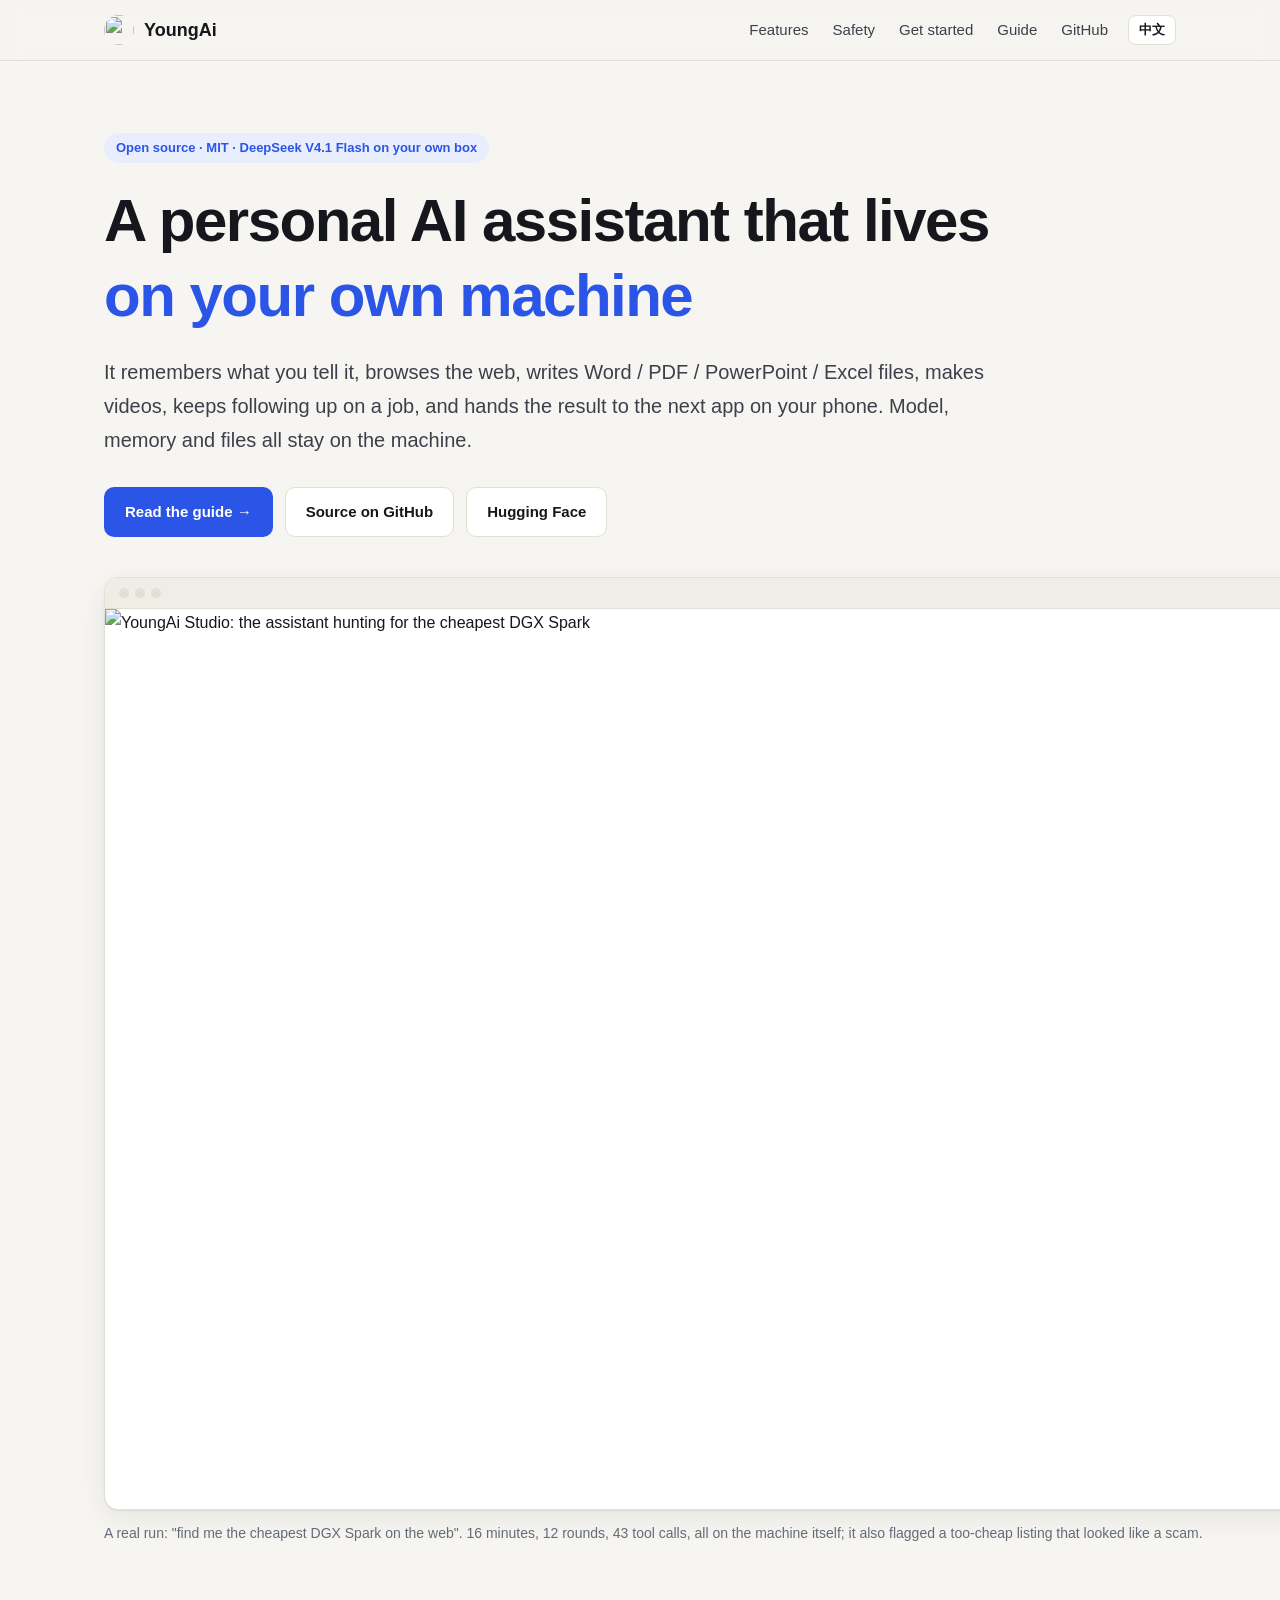
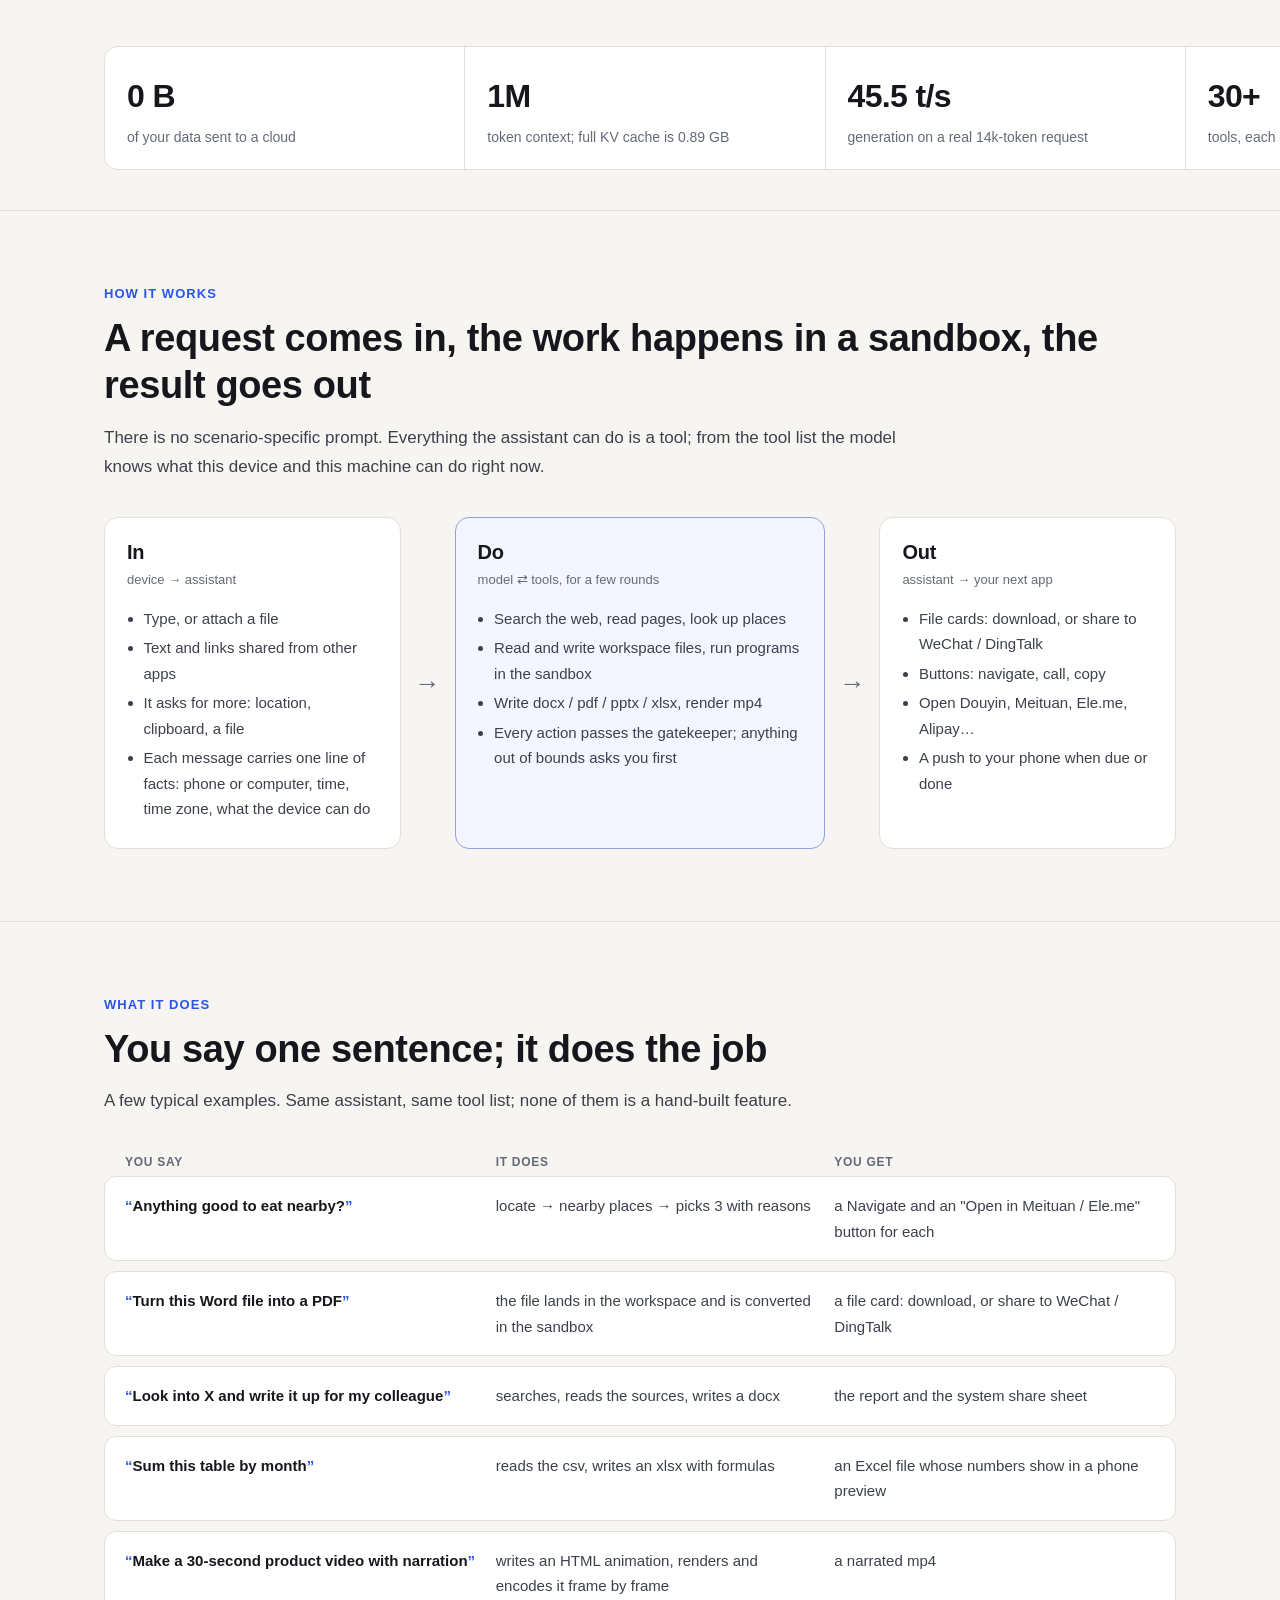
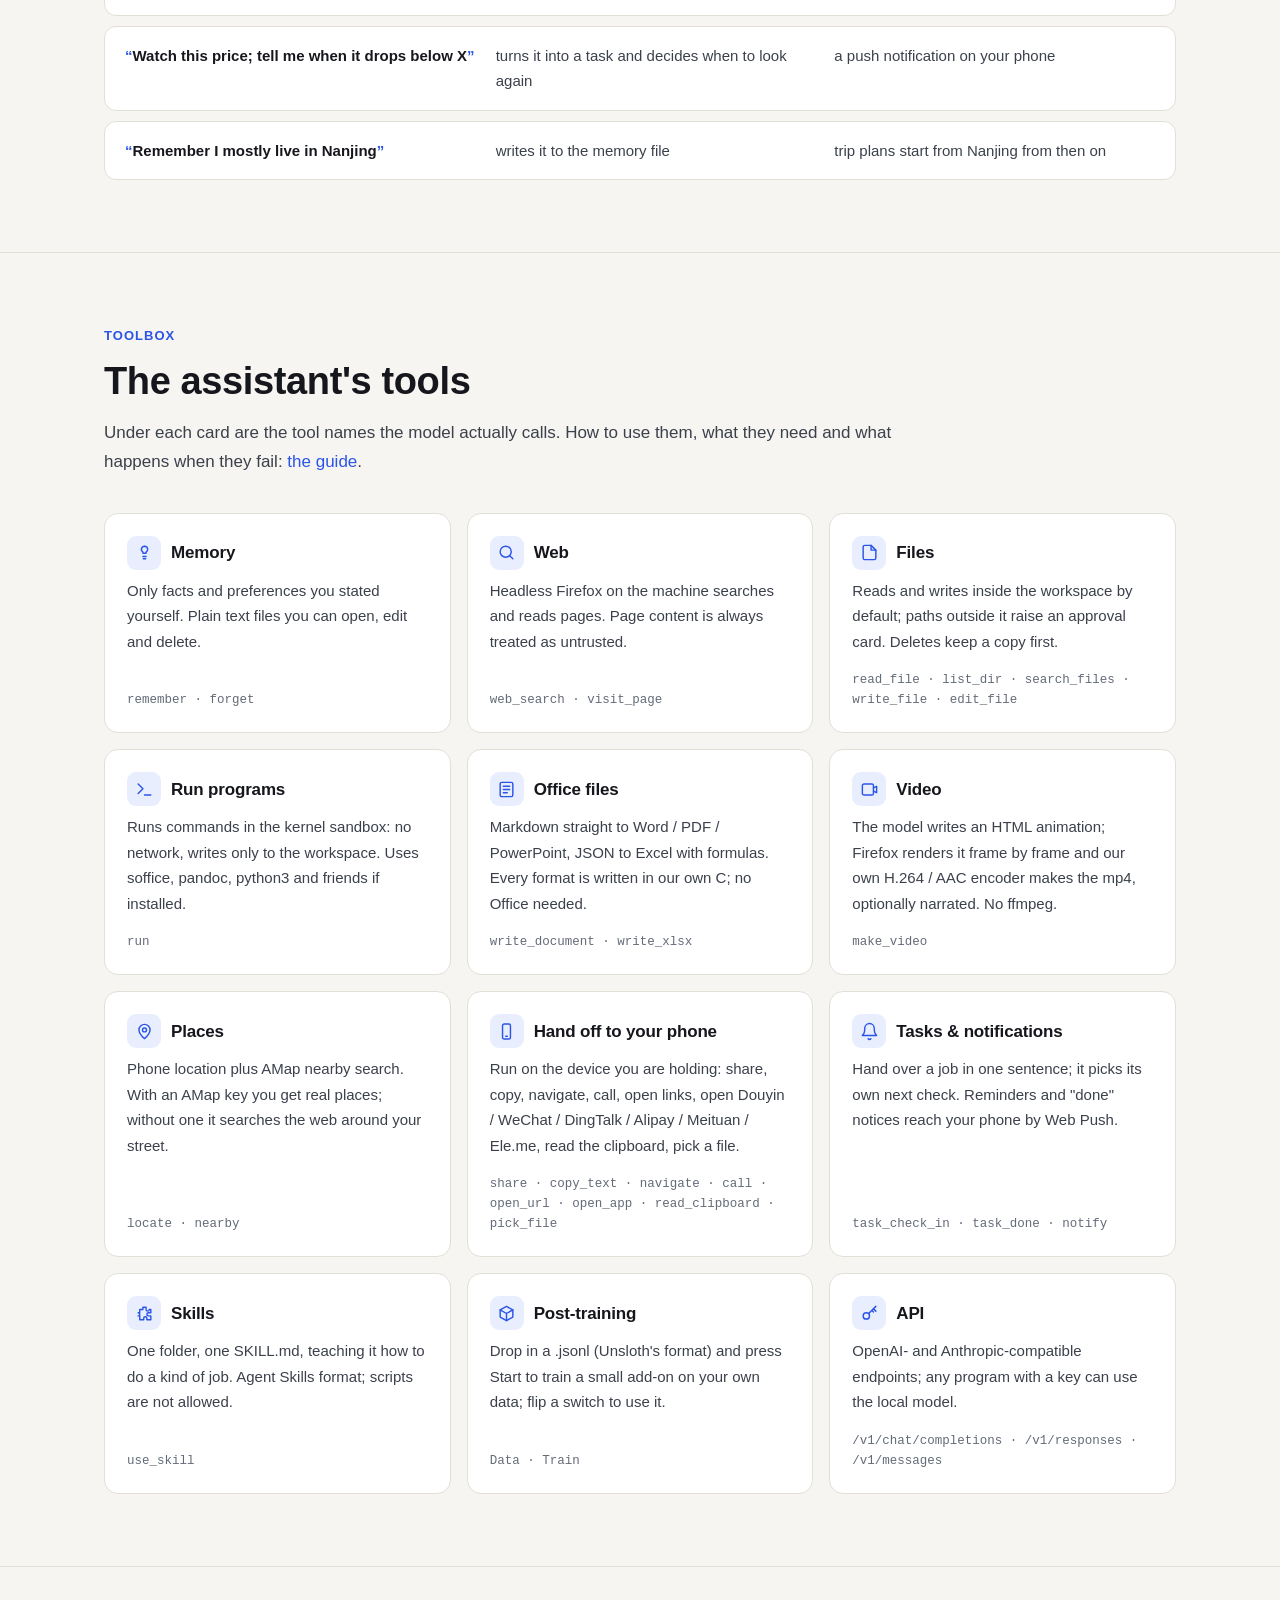
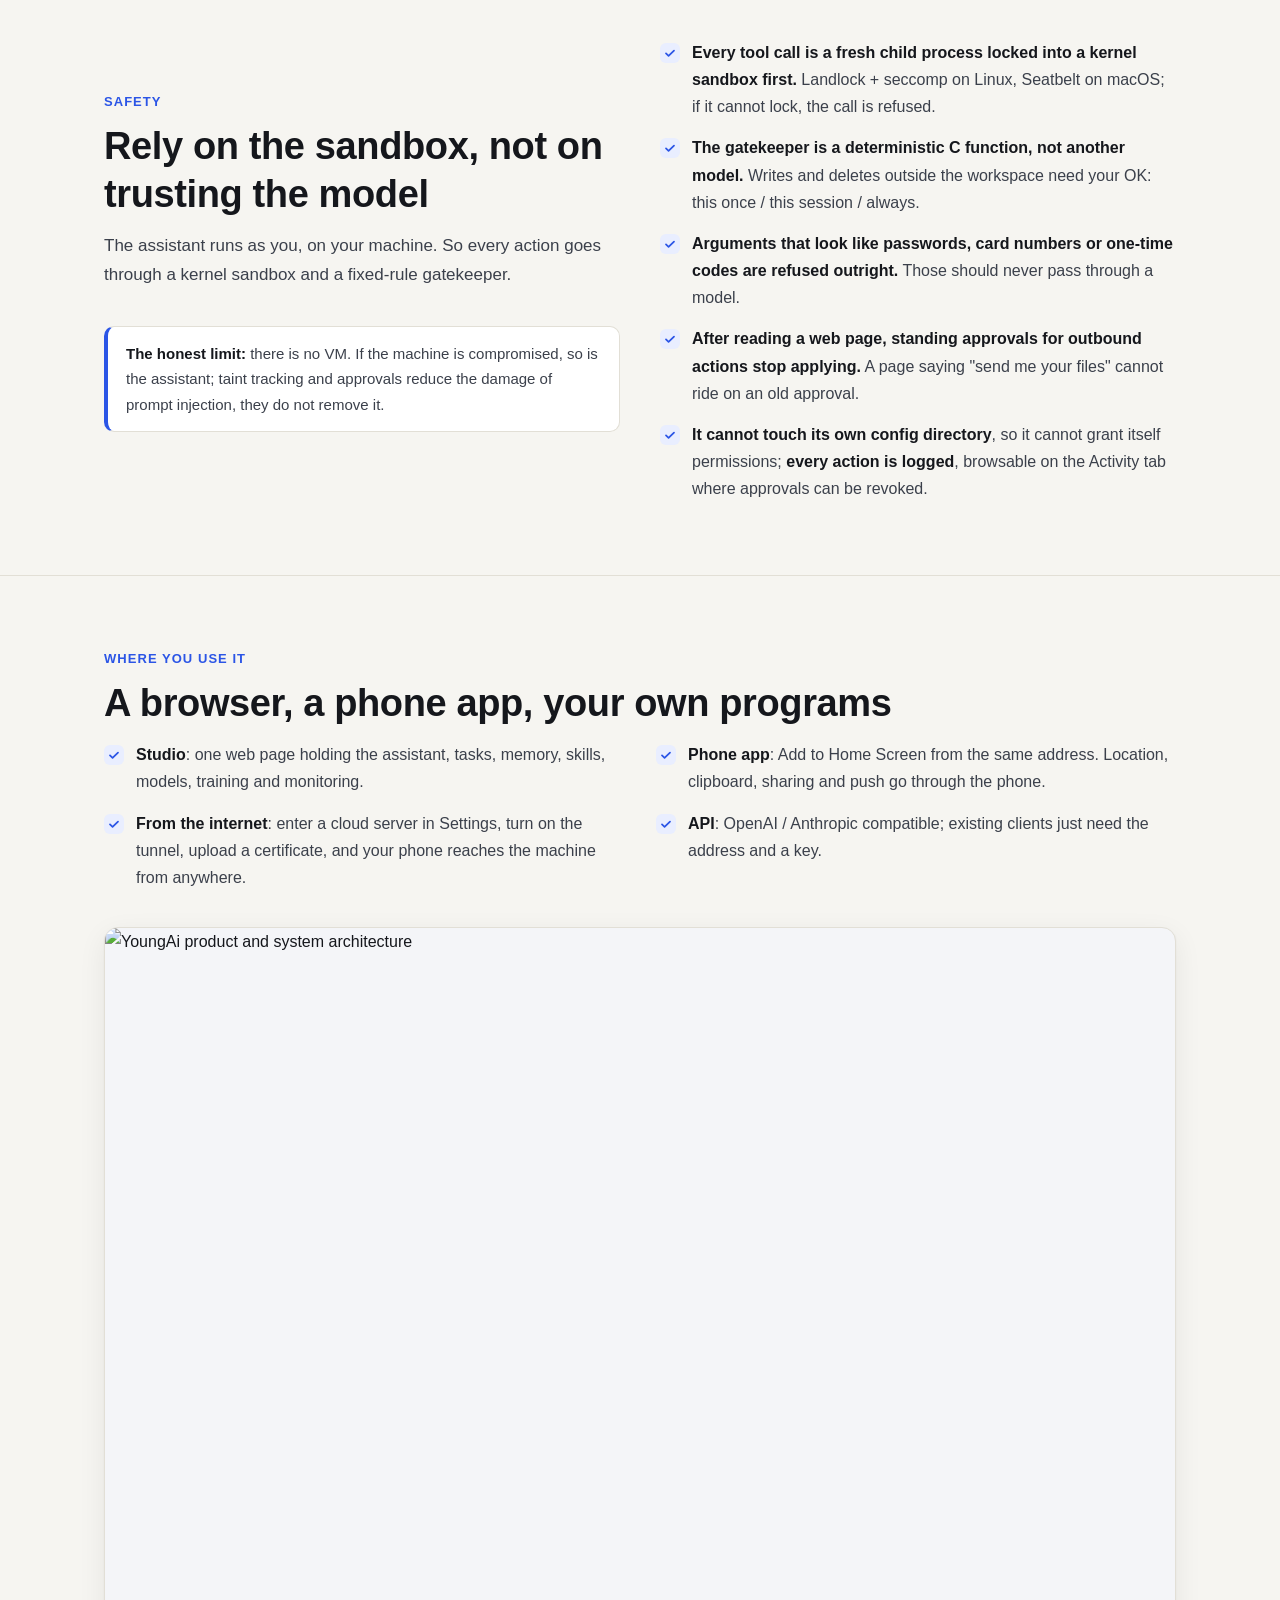
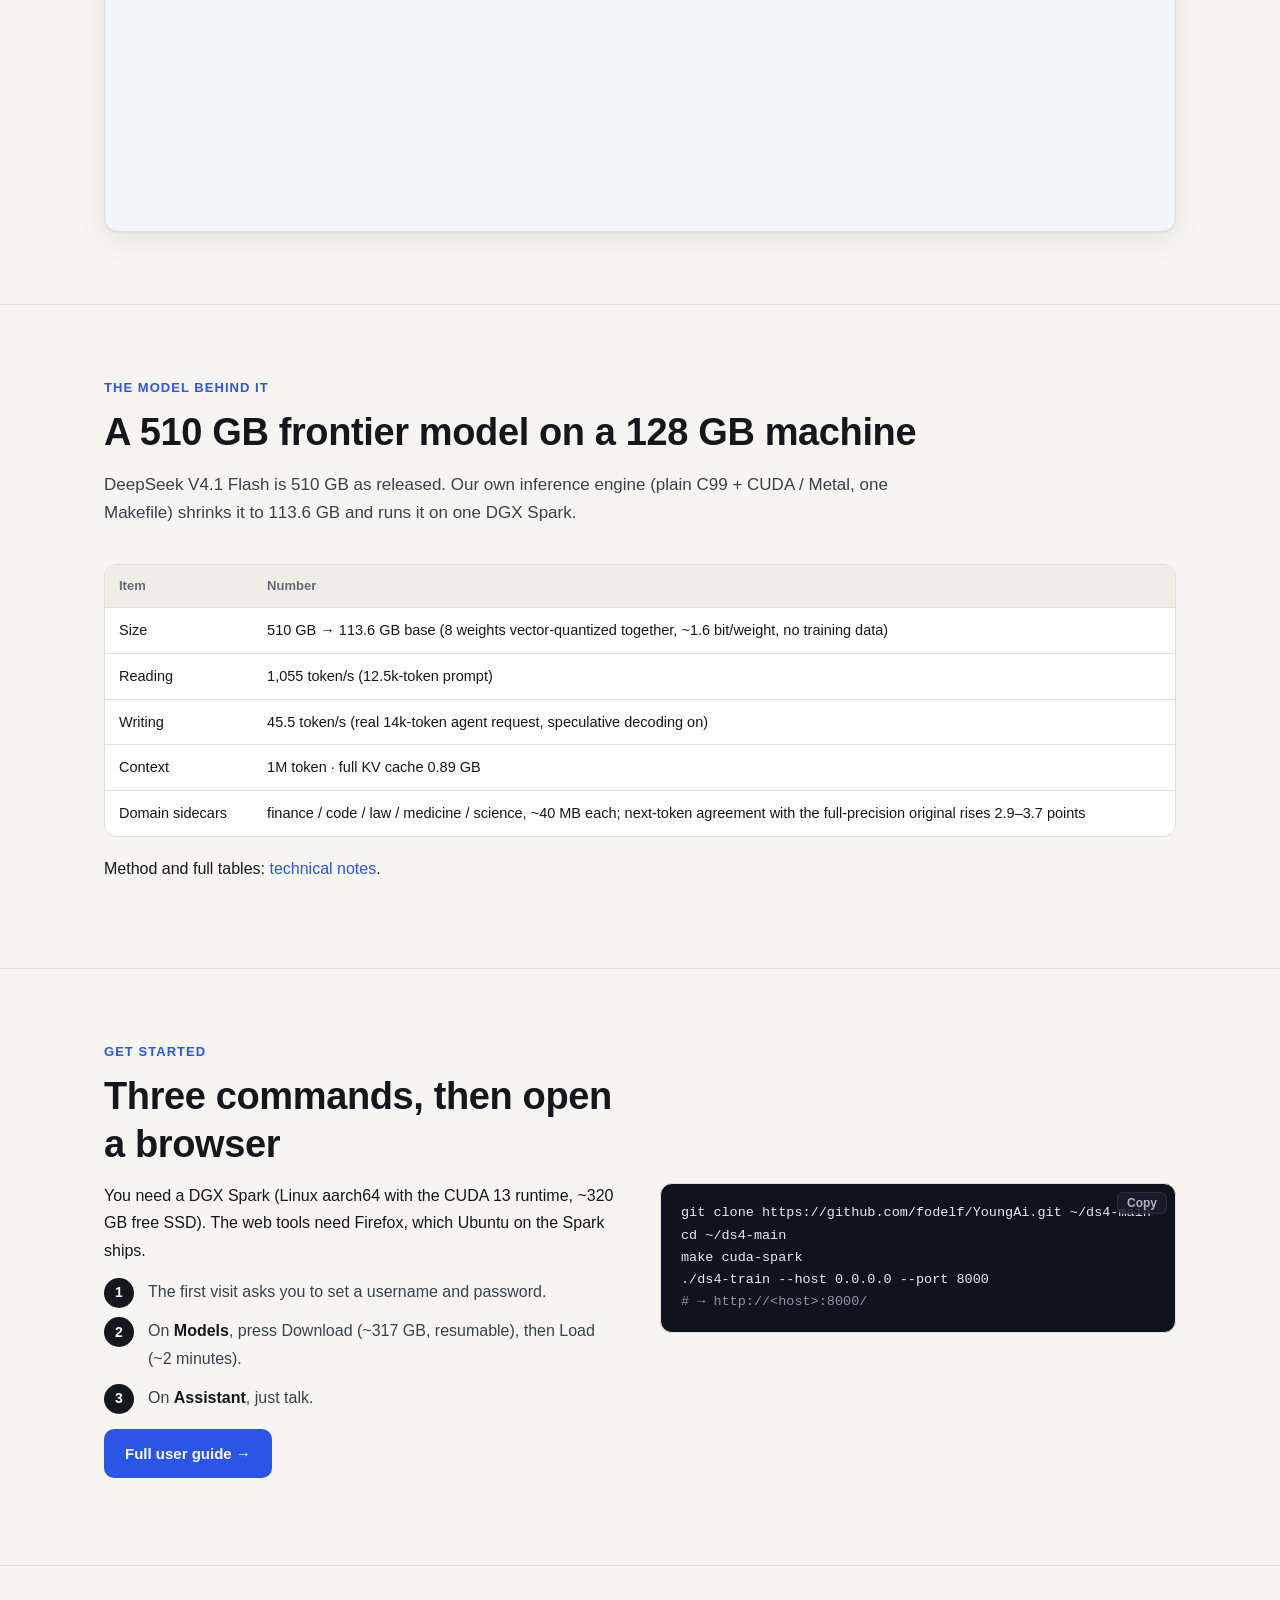
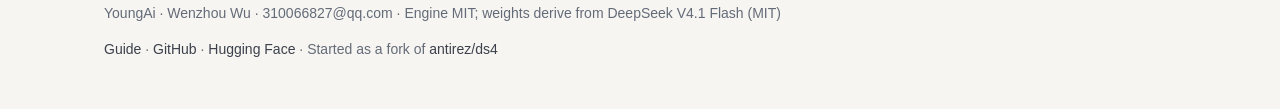
==== website/index.html @ a55a0136 "项目网站 website/: 首页介绍助理 + 使用指南, 中英双语零依赖静态页 项目转向个人助理后需要一个能直接打开的门面和工具用法说明; 截图与 logo 由 build.sh 从 docs/im" ====
<!doctype html>
<html lang="zh-CN" data-l="zh">
<head>
<meta charset="utf-8">
<meta name="viewport" content="width=device-width, initial-scale=1">
<title data-zh="YoungAi · 住在你自己机器上的个人 AI 助理" data-en="YoungAi · a personal AI assistant on your own machine">YoungAi · 住在你自己机器上的个人 AI 助理</title>
<meta name="description" content="YoungAi: a personal AI assistant that runs DeepSeek V4.1 Flash on your own machine. Memory, web, Word/PDF/PPT/Excel, video, tasks and push, all local. 住在你自己机器上的个人 AI 助理。">
<meta property="og:title" content="YoungAi">
<meta property="og:description" content="A personal AI assistant that lives on your own machine. 住在你自己机器上的个人 AI 助理。">
<meta property="og:image" content="img/studio-agent-en.png">
<link rel="icon" href="img/logo.jpg">
<link rel="stylesheet" href="assets/style.css">
<script src="assets/site.js"></script>
</head>
<body>

<header class="nav">
  <div class="wrap">
    <a class="brand" href="./"><img src="img/logo.jpg" alt="">YoungAi</a>
    <nav class="nav-links">
      <a class="opt" href="#what"><span lang="zh-CN">能干什么</span><span lang="en">Features</span></a>
      <a class="opt" href="#safety"><span lang="zh-CN">安全</span><span lang="en">Safety</span></a>
      <a class="opt" href="#start"><span lang="zh-CN">上手</span><span lang="en">Get started</span></a>
      <a href="guide.html"><span lang="zh-CN">使用指南</span><span lang="en">Guide</span></a>
      <a href="https://github.com/fodelf/YoungAi">GitHub</a>
      <button class="lang-btn" type="button">EN</button>
    </nav>
  </div>
</header>

<main>
<!-- 首屏 -->
<section class="hero">
  <div class="wrap hero-grid">
    <div>
      <div class="eyebrow">
        <span lang="zh-CN">开源 · MIT · DeepSeek V4.1 Flash 跑在本机</span>
        <span lang="en">Open source · MIT · DeepSeek V4.1 Flash on your own box</span>
      </div>
      <h1 lang="zh-CN">住在<em>你自己机器上</em>的个人 AI 助理</h1>
      <h1 lang="en">A personal AI assistant that lives <em>on your own machine</em></h1>
      <p class="lede" lang="zh-CN">记得你说过的事，会上网、会写 Word / PDF / PPT / Excel、会做视频、会盯着一件事持续跟进，干完把结果交到手机上的下一个 app。模型、记忆、文件全在本机，数据不出门。</p>
      <p class="lede" lang="en">It remembers what you tell it, browses the web, writes Word / PDF / PowerPoint / Excel files,
        makes videos, keeps following up on a job, and hands the result to the next app on your phone.
        Model, memory and files all stay on the machine.</p>
      <div class="btns">
        <a class="btn btn-primary" href="guide.html"><span lang="zh-CN">使用指南 →</span><span lang="en">Read the guide →</span></a>
        <a class="btn btn-ghost" href="https://github.com/fodelf/YoungAi"><span lang="zh-CN">GitHub 源码</span><span lang="en">Source on GitHub</span></a>
        <a class="btn btn-ghost" href="https://huggingface.co/wenzhouwu/YoungAi-DeepSeek-V4.1-Flash">Hugging Face</a>
      </div>
    </div>
    <div>
      <div class="shot">
        <div class="shot-bar"><i></i><i></i><i></i></div>
        <img lang="zh-CN" src="img/studio-agent.png" width="1440" height="900" alt="YoungAi 工作台：助理在全网找最便宜的 DGX Spark">
        <img lang="en" src="img/studio-agent-en.png" width="1440" height="900" alt="YoungAi Studio: the assistant hunting for the cheapest DGX Spark">
      </div>
      <p class="caption" lang="zh-CN">实拍："帮我找全网最低价的 DGX Spark"。16 分钟、12 轮、43 次工具调用，全在这台机器上跑完；它还认出了一条像诈骗的低价挂单。</p>
      <p class="caption" lang="en">A real run: "find me the cheapest DGX Spark on the web". 16 minutes, 12 rounds, 43 tool calls, all on the machine itself; it also flagged a too-cheap listing that looked like a scam.</p>
    </div>
    <div class="stats">
      <div class="stat"><b>0 B</b><span lang="zh-CN">上云的数据</span><span lang="en">of your data sent to a cloud</span></div>
      <div class="stat"><b>1M</b><span lang="zh-CN">token 上下文，满载 KV 只要 0.89 GB</span><span lang="en">token context; full KV cache is 0.89 GB</span></div>
      <div class="stat"><b>45.5 t/s</b><span lang="zh-CN">写字速度（真实 14k token 请求）</span><span lang="en">generation on a real 14k-token request</span></div>
      <div class="stat"><b>30+</b><span lang="zh-CN">个工具，每次都在内核沙盒里跑</span><span lang="en">tools, each call in a kernel sandbox</span></div>
    </div>
  </div>
</section>

<!-- 进 干 出 -->
<section class="block" id="how">
  <div class="wrap">
    <div class="kicker"><span lang="zh-CN">怎么工作</span><span lang="en">How it works</span></div>
    <h2 lang="zh-CN">一句话进来，在沙盒里干完，再交出去</h2>
    <h2 lang="en">A request comes in, the work happens in a sandbox, the result goes out</h2>
    <p class="sub" lang="zh-CN">没有为哪个场景写死的提示词。助理能做的每件事都是一个工具，模型看到工具表就知道这台设备、这台机器此刻能做什么。</p>
    <p class="sub" lang="en">There is no scenario-specific prompt. Everything the assistant can do is a tool; from the tool list the model knows what this device and this machine can do right now.</p>
    <div class="flow">
      <div class="stage">
        <h3><span lang="zh-CN">进</span><span lang="en">In</span></h3>
        <div class="tag"><span lang="zh-CN">设备 → 助理</span><span lang="en">device → assistant</span></div>
        <ul lang="zh-CN"><li>打字，或者附一个文件</li><li>别的 app 分享过来的文字和链接</li><li>它自己要：定位、剪贴板、选文件</li><li>每条消息自带一行事实：手机还是电脑、时间、时区、能用哪些能力</li></ul>
        <ul lang="en"><li>Type, or attach a file</li><li>Text and links shared from other apps</li><li>It asks for more: location, clipboard, a file</li><li>Each message carries one line of facts: phone or computer, time, time zone, what the device can do</li></ul>
      </div>
      <div class="arrow">→</div>
      <div class="stage mid">
        <h3><span lang="zh-CN">干</span><span lang="en">Do</span></h3>
        <div class="tag"><span lang="zh-CN">模型 ⇄ 工具，若干轮</span><span lang="en">model ⇄ tools, for a few rounds</span></div>
        <ul lang="zh-CN"><li>搜网页、读原文、搜周边</li><li>读写工作区里的文件，在沙盒里跑程序</li><li>写 docx / pdf / pptx / xlsx，做 mp4</li><li>每次动手先过守门；越界先弹卡片问你</li></ul>
        <ul lang="en"><li>Search the web, read pages, look up places</li><li>Read and write workspace files, run programs in the sandbox</li><li>Write docx / pdf / pptx / xlsx, render mp4</li><li>Every action passes the gatekeeper; anything out of bounds asks you first</li></ul>
      </div>
      <div class="arrow">→</div>
      <div class="stage">
        <h3><span lang="zh-CN">出</span><span lang="en">Out</span></h3>
        <div class="tag"><span lang="zh-CN">助理 → 你的下一个 app</span><span lang="en">assistant → your next app</span></div>
        <ul lang="zh-CN"><li>文件卡：下载，或分享到微信 / 钉钉</li><li>按钮：导航、拨号、复制</li><li>打开抖音、美团、饿了么、支付宝……</li><li>到点或做完推送到手机</li></ul>
        <ul lang="en"><li>File cards: download, or share to WeChat / DingTalk</li><li>Buttons: navigate, call, copy</li><li>Open Douyin, Meituan, Ele.me, Alipay…</li><li>A push to your phone when due or done</li></ul>
      </div>
    </div>
  </div>
</section>

<!-- 场景 -->
<section class="block" id="what">
  <div class="wrap">
    <div class="kicker"><span lang="zh-CN">能干什么</span><span lang="en">What it does</span></div>
    <h2 lang="zh-CN">你说一句，它把活干完</h2>
    <h2 lang="en">You say one sentence; it does the job</h2>
    <p class="sub" lang="zh-CN">几个典型的例子。都是同一个助理、同一张工具表，没有哪个是专门写的功能。</p>
    <p class="sub" lang="en">A few typical examples. Same assistant, same tool list; none of them is a hand-built feature.</p>
    <div class="scene-head"><span lang="zh-CN">你说</span><span lang="en">You say</span><span lang="zh-CN">它做</span><span lang="en">It does</span><span lang="zh-CN">你拿到</span><span lang="en">You get</span></div>
    <div class="scenes">
      <div class="scene">
        <div class="say"><span lang="zh-CN">附近有什么好吃的</span><span lang="en">Anything good to eat nearby?</span></div>
        <div class="do"><small lang="zh-CN">它做</small><small lang="en">It does</small><span lang="zh-CN">定位 → 搜周边 → 挑 3 家写理由</span><span lang="en">locate → nearby places → picks 3 with reasons</span></div>
        <div class="get"><small lang="zh-CN">你拿到</small><small lang="en">You get</small><span lang="zh-CN">每家一个导航按钮、一个"打开美团 / 饿了么"按钮</span><span lang="en">a Navigate and an "Open in Meituan / Ele.me" button for each</span></div>
      </div>
      <div class="scene">
        <div class="say"><span lang="zh-CN">把这份 Word 转成 PDF</span><span lang="en">Turn this Word file into a PDF</span></div>
        <div class="do"><small lang="zh-CN">它做</small><small lang="en">It does</small><span lang="zh-CN">文件进工作区，在沙盒里转</span><span lang="en">the file lands in the workspace and is converted in the sandbox</span></div>
        <div class="get"><small lang="zh-CN">你拿到</small><small lang="en">You get</small><span lang="zh-CN">文件卡：下载，或分享到微信 / 钉钉</span><span lang="en">a file card: download, or share to WeChat / DingTalk</span></div>
      </div>
      <div class="scene">
        <div class="say"><span lang="zh-CN">查一下 X，整理成报告发给同事</span><span lang="en">Look into X and write it up for my colleague</span></div>
        <div class="do"><small lang="zh-CN">它做</small><small lang="en">It does</small><span lang="zh-CN">搜网页、读原文、写 docx</span><span lang="en">searches, reads the sources, writes a docx</span></div>
        <div class="get"><small lang="zh-CN">你拿到</small><small lang="en">You get</small><span lang="zh-CN">报告文件 + 系统分享面板</span><span lang="en">the report and the system share sheet</span></div>
      </div>
      <div class="scene">
        <div class="say"><span lang="zh-CN">按月汇总这张表</span><span lang="en">Sum this table by month</span></div>
        <div class="do"><small lang="zh-CN">它做</small><small lang="en">It does</small><span lang="zh-CN">读 csv，写带公式的 xlsx</span><span lang="en">reads the csv, writes an xlsx with formulas</span></div>
        <div class="get"><small lang="zh-CN">你拿到</small><small lang="en">You get</small><span lang="zh-CN">手机上预览就能看到数的 Excel</span><span lang="en">an Excel file whose numbers show in a phone preview</span></div>
      </div>
      <div class="scene">
        <div class="say"><span lang="zh-CN">做一个 30 秒的产品介绍视频，配旁白</span><span lang="en">Make a 30-second product video with narration</span></div>
        <div class="do"><small lang="zh-CN">它做</small><small lang="en">It does</small><span lang="zh-CN">写一页动画，逐帧渲染、自己编码</span><span lang="en">writes an HTML animation, renders and encodes it frame by frame</span></div>
        <div class="get"><small lang="zh-CN">你拿到</small><small lang="en">You get</small><span lang="zh-CN">带旁白的 mp4</span><span lang="en">a narrated mp4</span></div>
      </div>
      <div class="scene">
        <div class="say"><span lang="zh-CN">盯着这个价格，降到 3 万以下告诉我</span><span lang="en">Watch this price; tell me when it drops below X</span></div>
        <div class="do"><small lang="zh-CN">它做</small><small lang="en">It does</small><span lang="zh-CN">建成任务，自己定多久再看一次</span><span lang="en">turns it into a task and decides when to look again</span></div>
        <div class="get"><small lang="zh-CN">你拿到</small><small lang="en">You get</small><span lang="zh-CN">一条推送到手机的通知</span><span lang="en">a push notification on your phone</span></div>
      </div>
      <div class="scene">
        <div class="say"><span lang="zh-CN">记住我常住南京</span><span lang="en">Remember I mostly live in Nanjing</span></div>
        <div class="do"><small lang="zh-CN">它做</small><small lang="en">It does</small><span lang="zh-CN">写进记忆文件</span><span lang="en">writes it to the memory file</span></div>
        <div class="get"><small lang="zh-CN">你拿到</small><small lang="en">You get</small><span lang="zh-CN">以后推荐三日游自动从南京出发</span><span lang="en">trip plans start from Nanjing from then on</span></div>
      </div>
    </div>
  </div>
</section>

<!-- 工具 -->
<section class="block" id="tools">
  <div class="wrap">
    <div class="kicker"><span lang="zh-CN">工具箱</span><span lang="en">Toolbox</span></div>
    <h2 lang="zh-CN">助理手里的工具</h2>
    <h2 lang="en">The assistant's tools</h2>
    <p class="sub" lang="zh-CN">每张卡下面是模型真正调用的工具名。怎么用、要什么前提、出错会怎样，见<a href="guide.html#tools">使用指南</a>。</p>
    <p class="sub" lang="en">Under each card are the tool names the model actually calls. How to use them, what they need and what happens when they fail: <a href="guide.html#tools">the guide</a>.</p>
    <div class="grid">
      <div class="card">
        <h3><span class="ico"><svg viewBox="0 0 24 24"><path d="M12 4a4 4 0 0 1 4 4c0 1.5-.8 2.7-2 3.4V13h-4v-1.6A4 4 0 0 1 12 4z"/><path d="M10 17h4M10.5 20h3"/></svg></span><span lang="zh-CN">记忆</span><span lang="en">Memory</span></h3>
        <p lang="zh-CN">只记你亲口说的事实和偏好。纯文本文件，你能打开改、能删。</p>
        <p lang="en">Only facts and preferences you stated yourself. Plain text files you can open, edit and delete.</p>
        <div class="tools">remember · forget</div>
      </div>
      <div class="card">
        <h3><span class="ico"><svg viewBox="0 0 24 24"><circle cx="11" cy="11" r="7"/><path d="M20 20l-4-4"/></svg></span><span lang="zh-CN">上网</span><span lang="en">Web</span></h3>
        <p lang="zh-CN">本机的无头火狐搜索、打开网页取正文。网页内容一律当不可信输入。</p>
        <p lang="en">Headless Firefox on the machine searches and reads pages. Page content is always treated as untrusted.</p>
        <div class="tools">web_search · visit_page</div>
      </div>
      <div class="card">
        <h3><span class="ico"><svg viewBox="0 0 24 24"><path d="M14 3H6a2 2 0 0 0-2 2v14a2 2 0 0 0 2 2h12a2 2 0 0 0 2-2V9z"/><path d="M14 3v6h6"/></svg></span><span lang="zh-CN">文件</span><span lang="en">Files</span></h3>
        <p lang="zh-CN">默认只在工作区里读写；碰工作区外的路径会先弹审批卡。删除前自动留副本。</p>
        <p lang="en">Reads and writes inside the workspace by default; paths outside it raise an approval card. Deletes keep a copy first.</p>
        <div class="tools">read_file · list_dir · search_files · write_file · edit_file</div>
      </div>
      <div class="card">
        <h3><span class="ico"><svg viewBox="0 0 24 24"><path d="M4 17l6-6-6-6M12 19h8"/></svg></span><span lang="zh-CN">跑程序</span><span lang="en">Run programs</span></h3>
        <p lang="zh-CN">在内核沙盒里执行命令：没网络、只能写工作区。本机装了 soffice、pandoc、python3 等，它就会用。</p>
        <p lang="en">Runs commands in the kernel sandbox: no network, writes only to the workspace. Uses soffice, pandoc, python3 and friends if installed.</p>
        <div class="tools">run</div>
      </div>
      <div class="card">
        <h3><span class="ico"><svg viewBox="0 0 24 24"><rect x="4" y="3" width="16" height="18" rx="2"/><path d="M8 8h8M8 12h8M8 16h5"/></svg></span><span lang="zh-CN">办公文档</span><span lang="en">Office files</span></h3>
        <p lang="zh-CN">Markdown 一次出 Word / PDF / PPT，JSON 出带公式的 Excel。格式全部自己用 C 写，不用装 Office。</p>
        <p lang="en">Markdown straight to Word / PDF / PowerPoint, JSON to Excel with formulas. Every format is written in our own C; no Office needed.</p>
        <div class="tools">write_document · write_xlsx</div>
      </div>
      <div class="card">
        <h3><span class="ico"><svg viewBox="0 0 24 24"><rect x="3" y="5" width="14" height="14" rx="2"/><path d="M17 10l4-2v8l-4-2"/></svg></span><span lang="zh-CN">视频</span><span lang="en">Video</span></h3>
        <p lang="zh-CN">模型写一页 HTML 动画，火狐逐帧渲染，自写的 H.264 / AAC 编码器出 mp4，可配旁白。不装 ffmpeg。</p>
        <p lang="en">The model writes an HTML animation; Firefox renders it frame by frame and our own H.264 / AAC encoder makes the mp4, optionally narrated. No ffmpeg.</p>
        <div class="tools">make_video</div>
      </div>
      <div class="card">
        <h3><span class="ico"><svg viewBox="0 0 24 24"><path d="M12 21s-7-6.2-7-11a7 7 0 0 1 14 0c0 4.8-7 11-7 11z"/><circle cx="12" cy="10" r="2.5"/></svg></span><span lang="zh-CN">地点</span><span lang="en">Places</span></h3>
        <p lang="zh-CN">手机定位，配合高德查周边。填了高德 Key 给真实店铺；没填就按你所在的街道搜网页。</p>
        <p lang="en">Phone location plus AMap nearby search. With an AMap key you get real places; without one it searches the web around your street.</p>
        <div class="tools">locate · nearby</div>
      </div>
      <div class="card">
        <h3><span class="ico"><svg viewBox="0 0 24 24"><rect x="7" y="2.5" width="10" height="19" rx="2"/><path d="M11 18h2"/></svg></span><span lang="zh-CN">交给手机</span><span lang="en">Hand off to your phone</span></h3>
        <p lang="zh-CN">在你正用的那台设备上执行：分享、复制、导航、拨号、打开链接、打开抖音 / 微信 / 钉钉 / 支付宝 / 美团 / 饿了么，读剪贴板、选文件。</p>
        <p lang="en">Run on the device you are holding: share, copy, navigate, call, open links, open Douyin / WeChat / DingTalk / Alipay / Meituan / Ele.me, read the clipboard, pick a file.</p>
        <div class="tools">share · copy_text · navigate · call · open_url · open_app · read_clipboard · pick_file</div>
      </div>
      <div class="card">
        <h3><span class="ico"><svg viewBox="0 0 24 24"><path d="M6 8a6 6 0 0 1 12 0c0 7 3 9 3 9H3s3-2 3-9"/><path d="M10.3 21a1.9 1.9 0 0 0 3.4 0"/></svg></span><span lang="zh-CN">任务与通知</span><span lang="en">Tasks &amp; notifications</span></h3>
        <p lang="zh-CN">一句话交给它持续跟，它自己定下次几点再看；提醒和完成消息用 Web Push 推到手机。</p>
        <p lang="en">Hand over a job in one sentence; it picks its own next check. Reminders and "done" notices reach your phone by Web Push.</p>
        <div class="tools">task_check_in · task_done · notify</div>
      </div>
      <div class="card">
        <h3><span class="ico"><svg viewBox="0 0 24 24"><path d="M10 4h4v3a2 2 0 1 0 4 0h2v4h-3a2 2 0 1 0 0 4h3v5h-5v-2a2 2 0 1 0-4 0v2H6v-5H4a2 2 0 1 0 0-4h2V7h4z"/></svg></span><span lang="zh-CN">技能</span><span lang="en">Skills</span></h3>
        <p lang="zh-CN">一个文件夹、一份 SKILL.md，教它某类活怎么干。格式照 Agent Skills 开放标准，不许带脚本。</p>
        <p lang="en">One folder, one SKILL.md, teaching it how to do a kind of job. Agent Skills format; scripts are not allowed.</p>
        <div class="tools">use_skill</div>
      </div>
      <div class="card">
        <h3><span class="ico"><svg viewBox="0 0 24 24"><path d="M12 3l8 4.5v9L12 21l-8-4.5v-9z"/><path d="M12 12l8-4.5M12 12v9M12 12L4 7.5"/></svg></span><span lang="zh-CN">后训练</span><span lang="en">Post-training</span></h3>
        <p lang="zh-CN">拖进一个 .jsonl（和 Unsloth 同格式）点开始，用你自己的数据训一个小插件，开关一拨就挂上。</p>
        <p lang="en">Drop in a .jsonl (Unsloth's format) and press Start to train a small add-on on your own data; flip a switch to use it.</p>
        <div class="tools">Data · Train</div>
      </div>
      <div class="card">
        <h3><span class="ico"><svg viewBox="0 0 24 24"><circle cx="8" cy="15" r="4"/><path d="M11 12l9-9M17 6l3 3M15 8l2 2"/></svg></span>API</h3>
        <p lang="zh-CN">OpenAI / Anthropic 兼容接口，带密钥就能让别的程序调本机的大模型。</p>
        <p lang="en">OpenAI- and Anthropic-compatible endpoints; any program with a key can use the local model.</p>
        <div class="tools">/v1/chat/completions · /v1/responses · /v1/messages</div>
      </div>
    </div>
  </div>
</section>

<!-- 安全 -->
<section class="block" id="safety">
  <div class="wrap split">
    <div>
      <div class="kicker"><span lang="zh-CN">安全</span><span lang="en">Safety</span></div>
      <h2 lang="zh-CN">靠沙盒，不靠相信模型</h2>
      <h2 lang="en">Rely on the sandbox, not on trusting the model</h2>
      <p class="sub" lang="zh-CN">助理以你的身份跑在你的机器上。所以每一次动手都要经过内核沙盒和一个固定规则的守门函数。</p>
      <p class="sub" lang="en">The assistant runs as you, on your machine. So every action goes through a kernel sandbox and a fixed-rule gatekeeper.</p>
      <div class="note"><span lang="zh-CN"><b>诚实的边界：</b>没有虚拟机隔离。机器被攻破，助理也就被攻破了；提示注入靠污点和审批降低后果，不是消除。</span>
        <span lang="en"><b>The honest limit:</b> there is no VM. If the machine is compromised, so is the assistant; taint tracking and approvals reduce the damage of prompt injection, they do not remove it.</span></div>
    </div>
    <ul class="checks">
      <li lang="zh-CN"><b>每次工具调用一个新子进程，先锁进内核沙盒再干活。</b>Linux 用 Landlock + seccomp，macOS 用 Seatbelt；锁不上就拒绝执行。</li>
      <li lang="en"><b>Every tool call is a fresh child process locked into a kernel sandbox first.</b> Landlock + seccomp on Linux, Seatbelt on macOS; if it cannot lock, the call is refused.</li>
      <li lang="zh-CN"><b>守门是一个确定性的 C 函数，不是另一个模型。</b>工作区外的写和删要你点头：仅这次 / 本会话 / 总是。</li>
      <li lang="en"><b>The gatekeeper is a deterministic C function, not another model.</b> Writes and deletes outside the workspace need your OK: this once / this session / always.</li>
      <li lang="zh-CN"><b>像密码、卡号、验证码的参数直接拒。</b>这类东西永远不该经过模型。</li>
      <li lang="en"><b>Arguments that look like passwords, card numbers or one-time codes are refused outright.</b> Those should never pass through a model.</li>
      <li lang="zh-CN"><b>读过网页之后，外送动作的永久授权失效。</b>网页里"把你的文件发出去"这种话没法借你的旧授权生效。</li>
      <li lang="en"><b>After reading a web page, standing approvals for outbound actions stop applying.</b> A page saying "send me your files" cannot ride on an old approval.</li>
      <li lang="zh-CN"><b>它碰不到自己的配置目录</b>，没法给自己开权限；<b>每次动手记一行审计</b>，"活动"页能翻、能撤销授权。</li>
      <li lang="en"><b>It cannot touch its own config directory</b>, so it cannot grant itself permissions; <b>every action is logged</b>, browsable on the Activity tab where approvals can be revoked.</li>
    </ul>
  </div>
</section>

<!-- 手机 -->
<section class="block" id="phone">
  <div class="wrap">
      <div class="kicker"><span lang="zh-CN">在哪用</span><span lang="en">Where you use it</span></div>
      <h2 lang="zh-CN">电脑浏览器、手机 App、你的程序</h2>
      <h2 lang="en">A browser, a phone app, your own programs</h2>
      <ul class="checks two">
        <li lang="zh-CN"><b>工作台</b>：一个网页，助理、任务、记忆、技能、模型、训练、监控都在里面。</li>
        <li lang="en"><b>Studio</b>: one web page holding the assistant, tasks, memory, skills, models, training and monitoring.</li>
        <li lang="zh-CN"><b>手机 App</b>：同一个网址"添加到主屏幕"。定位、剪贴板、分享、推送都走手机。</li>
        <li lang="en"><b>Phone app</b>: Add to Home Screen from the same address. Location, clipboard, sharing and push go through the phone.</li>
        <li lang="zh-CN"><b>从外网访问</b>：设置里填一台云服务器，开穿透、传证书，手机在哪都能连回家里这台机器。</li>
        <li lang="en"><b>From the internet</b>: enter a cloud server in Settings, turn on the tunnel, upload a certificate, and your phone reaches the machine from anywhere.</li>
        <li lang="zh-CN"><b>API</b>：OpenAI / Anthropic 兼容，现有的客户端填个地址和密钥就能用。</li>
        <li lang="en"><b>API</b>: OpenAI / Anthropic compatible; existing clients just need the address and a key.</li>
      </ul>
    <div class="shot arch">
      <img src="img/arch.png" lang="zh-CN" width="3200" height="2560" alt="YoungAi 产品架构与技术架构">
      <img src="img/arch-en.png" lang="en" width="3200" height="2700" alt="YoungAi product and system architecture">
    </div>
  </div>
</section>

<!-- 模型 -->
<section class="block" id="model">
  <div class="wrap">
    <div class="kicker"><span lang="zh-CN">背后的模型</span><span lang="en">The model behind it</span></div>
    <h2 lang="zh-CN">510 GB 的前沿模型，装进一台 128 GB 的机器</h2>
    <h2 lang="en">A 510 GB frontier model on a 128 GB machine</h2>
    <p class="sub" lang="zh-CN">DeepSeek V4.1 Flash 原样发布是 510 GB。我们自己写的推理引擎（纯 C99 + CUDA / Metal，一个 Makefile）把它压到 113.6 GB，跑在一台 DGX Spark 上。</p>
    <p class="sub" lang="en">DeepSeek V4.1 Flash is 510 GB as released. Our own inference engine (plain C99 + CUDA / Metal, one Makefile) shrinks it to 113.6 GB and runs it on one DGX Spark.</p>
    <div class="table-wrap"><table>
      <tr><th><span lang="zh-CN">项</span><span lang="en">Item</span></th><th><span lang="zh-CN">数</span><span lang="en">Number</span></th></tr>
      <tr><td lang="zh-CN">体积</td><td lang="en">Size</td>
          <td lang="zh-CN">官方 510 GB → 基座 113.6 GB（每 8 个权重一起向量量化，约 1.6 bit/权重，不用训练数据）</td>
          <td lang="en">510 GB → 113.6 GB base (8 weights vector-quantized together, ~1.6 bit/weight, no training data)</td></tr>
      <tr><td lang="zh-CN">读提示</td><td lang="en">Reading</td><td>1,055 token/s <span lang="zh-CN">（12.5k token 提示）</span><span lang="en">(12.5k-token prompt)</span></td></tr>
      <tr><td lang="zh-CN">写回答</td><td lang="en">Writing</td><td>45.5 token/s <span lang="zh-CN">（真实 14k token Agent 请求，投机解码开）</span><span lang="en">(real 14k-token agent request, speculative decoding on)</span></td></tr>
      <tr><td lang="zh-CN">上下文</td><td lang="en">Context</td><td>1M token <span lang="zh-CN">· 满载 KV 缓存 0.89 GB</span><span lang="en">· full KV cache 0.89 GB</span></td></tr>
      <tr><td lang="zh-CN">领域侧车</td><td lang="en">Domain sidecars</td>
          <td lang="zh-CN">金融 / 编程 / 法律 / 医疗 / 科研，各约 40 MB；挂上后与原版全精度模型下一个字的一致率高 2.9–3.7 个百分点</td>
          <td lang="en">finance / code / law / medicine / science, ~40 MB each; next-token agreement with the full-precision original rises 2.9–3.7 points</td></tr>
    </table></div>
    <p lang="zh-CN">测法和完整结果表：<a href="https://github.com/fodelf/YoungAi/blob/restructure/docs/TECHNICAL.zh-CN.md">技术细节</a>。</p>
    <p lang="en">Method and full tables: <a href="https://github.com/fodelf/YoungAi/blob/restructure/docs/TECHNICAL.md">technical notes</a>.</p>
  </div>
</section>

<!-- 上手 -->
<section class="block" id="start">
  <div class="wrap split">
    <div>
      <div class="kicker"><span lang="zh-CN">上手</span><span lang="en">Get started</span></div>
      <h2 lang="zh-CN">三条命令，然后打开浏览器</h2>
      <h2 lang="en">Three commands, then open a browser</h2>
      <p lang="zh-CN">需要一台 DGX Spark（Linux aarch64 + CUDA 13 运行库，SSD 空闲约 320 GB）。上网工具要火狐，Spark 上的 Ubuntu 自带。</p>
      <p lang="en">You need a DGX Spark (Linux aarch64 with the CUDA 13 runtime, ~320 GB free SSD). The web tools need Firefox, which Ubuntu on the Spark ships.</p>
      <ol class="steps">
        <li lang="zh-CN">第一次打开页面，先设一个用户名和密码。</li>
        <li lang="en">The first visit asks you to set a username and password.</li>
        <li lang="zh-CN"><b>模型</b>页点"下载"（约 317 GB，断点续传），再点"加载"（约 2 分钟）。</li>
        <li lang="en">On <b>Models</b>, press Download (~317 GB, resumable), then Load (~2 minutes).</li>
        <li lang="zh-CN"><b>助理</b>页，直接说话。</li>
        <li lang="en">On <b>Assistant</b>, just talk.</li>
      </ol>
      <p><a class="btn btn-primary" href="guide.html"><span lang="zh-CN">完整使用指南 →</span><span lang="en">Full user guide →</span></a></p>
    </div>
    <div>
<pre><code>git clone https://github.com/fodelf/YoungAi.git ~/ds4-main
cd ~/ds4-main
make cuda-spark
./ds4-train --host 0.0.0.0 --port 8000
<span class="c"># → http://&lt;host&gt;:8000/</span></code></pre>
    </div>
  </div>
</section>
</main>

<footer>
  <div class="wrap">
    <div lang="zh-CN">YoungAi · 吴文周 · 310066827@qq.com · 引擎 MIT，权重派生自 DeepSeek V4.1 Flash（MIT）</div>
    <div lang="en">YoungAi · Wenzhou Wu · 310066827@qq.com · Engine MIT; weights derive from DeepSeek V4.1 Flash (MIT)</div>
    <div>
      <a href="guide.html"><span lang="zh-CN">使用指南</span><span lang="en">Guide</span></a> ·
      <a href="https://github.com/fodelf/YoungAi">GitHub</a> ·
      <a href="https://huggingface.co/wenzhouwu/YoungAi-DeepSeek-V4.1-Flash">Hugging Face</a> ·
      <span lang="zh-CN">起步于 <a href="https://github.com/antirez/ds4">antirez/ds4</a></span><span lang="en">Started as a fork of <a href="https://github.com/antirez/ds4">antirez/ds4</a></span>
    </div>
  </div>
</footer>
</body>
</html>
---- website/assets/style.css ----
/* YoungAi 项目网站(GitHub Pages)。零依赖: 系统字体(国内打不开 Google Fonts), 无构建步骤。
   中英双语 = 同一处内容写两份, 用 lang 属性区分, html[data-l] 决定显示哪份(site.js 切换)。 */

:root {
  --bg: #f6f5f1;
  --bg-2: #efede6;
  --card: #ffffff;
  --ink: #15171c;
  --ink-2: #3b404b;
  --muted: #646b78;
  --line: #e2dfd6;
  --accent: #2b55e6;
  --accent-2: #1d3fb8;
  --accent-soft: #e9eeff;
  --ok: #18794e;
  --warn: #a4400f;
  --warn-soft: #fff1e8;
  --code-bg: #10131b;
  --code-ink: #e6e9f2;
  --shadow: 0 1px 2px rgba(20, 22, 28, .06), 0 8px 28px rgba(20, 22, 28, .07);
  --radius: 14px;
  --maxw: 1120px;
  --font: -apple-system, BlinkMacSystemFont, "PingFang SC", "Hiragino Sans GB", "Microsoft YaHei",
          "Noto Sans SC", "Segoe UI", Roboto, "Helvetica Neue", Arial, sans-serif;
  --mono: ui-monospace, SFMono-Regular, Menlo, Consolas, "Liberation Mono", monospace;
  color-scheme: light;
}
@media (prefers-color-scheme: dark) {
  :root:not([data-theme="light"]) {
    --bg: #0c0f15; --bg-2: #11151e; --card: #151a24; --ink: #e9ebf1; --ink-2: #c3c8d4; --muted: #8f97a8;
    --line: #242a37; --accent: #7091ff; --accent-2: #9db2ff; --accent-soft: #1a2244; --ok: #4cc38a;
    --warn: #ff9a62; --warn-soft: #2a1a12; --code-bg: #0a0d13; --shadow: 0 1px 2px rgba(0,0,0,.4), 0 8px 28px rgba(0,0,0,.35);
    color-scheme: dark;
  }
}
:root[data-theme="dark"] {
  --bg: #0c0f15; --bg-2: #11151e; --card: #151a24; --ink: #e9ebf1; --ink-2: #c3c8d4; --muted: #8f97a8;
  --line: #242a37; --accent: #7091ff; --accent-2: #9db2ff; --accent-soft: #1a2244; --ok: #4cc38a;
  --warn: #ff9a62; --warn-soft: #2a1a12; --code-bg: #0a0d13; --shadow: 0 1px 2px rgba(0,0,0,.4), 0 8px 28px rgba(0,0,0,.35);
  color-scheme: dark;
}

/* 语言切换: 只隐藏 body 里的, html 自己的 lang 不受影响 */
html[data-l="zh"] body [lang="en"],
html[data-l="en"] body [lang="zh-CN"] { display: none !important; }

* { box-sizing: border-box; }
html { scroll-behavior: smooth; -webkit-text-size-adjust: 100%; }
body {
  margin: 0; background: var(--bg); color: var(--ink); font-family: var(--font);
  font-size: 16px; line-height: 1.7; overflow-x: hidden;
}
/* height:auto 必须有: img 上写了 width/height(防加载时页面跳动), 不加这行会按属性高度拉变形 */
img { max-width: 100%; height: auto; display: block; }
a { color: var(--accent); text-decoration: none; }
a:hover { text-decoration: underline; }
code, pre, kbd { font-family: var(--mono); }
:not(pre) > code {
  font-size: .88em; background: var(--bg-2); border: 1px solid var(--line);
  padding: .08em .38em; border-radius: 6px; word-break: break-word;
}
h1, h2, h3, h4 { line-height: 1.25; margin: 0; letter-spacing: -.01em; }
p { margin: 0 0 .9em; }
.wrap { max-width: var(--maxw); margin: 0 auto; padding: 0 24px; }
@media (max-width: 640px) { .wrap { padding: 0 16px; } }

/* 顶栏 */
.nav {
  position: sticky; top: 0; z-index: 20; backdrop-filter: saturate(1.4) blur(12px);
  -webkit-backdrop-filter: saturate(1.4) blur(12px);
  background: color-mix(in srgb, var(--bg) 82%, transparent); border-bottom: 1px solid var(--line);
}
.nav .wrap { display: flex; align-items: center; gap: 20px; height: 60px; }
.brand { display: flex; align-items: center; gap: 10px; font-weight: 700; color: var(--ink); font-size: 18px; }
.brand:hover { text-decoration: none; }
.brand img { width: 30px; height: 30px; border-radius: 50%; }
.nav-links { display: flex; gap: 4px; margin-left: auto; align-items: center; }
.nav-links a {
  color: var(--ink-2); padding: 6px 10px; border-radius: 8px; font-size: 15px; white-space: nowrap;
}
.nav-links a:hover, .nav-links a.on { background: var(--bg-2); color: var(--ink); text-decoration: none; }
.lang-btn {
  border: 1px solid var(--line); background: var(--card); color: var(--ink); border-radius: 8px;
  padding: 5px 10px; font: 600 13px var(--font); cursor: pointer; margin-left: 6px;
}
.lang-btn:hover { border-color: var(--accent); }
@media (max-width: 760px) {
  .nav-links a.opt { display: none; }
}

/* 首屏 */
.hero { padding: 72px 0 40px; }
.hero-grid { display: grid; grid-template-columns: 1fr; gap: 40px; }
.eyebrow {
  display: inline-flex; align-items: center; gap: 8px; font-size: 13px; font-weight: 600; color: var(--accent);
  background: var(--accent-soft); padding: 4px 12px; border-radius: 999px; margin-bottom: 20px;
}
.hero h1 { font-size: clamp(34px, 5.4vw, 60px); font-weight: 800; letter-spacing: -.025em; max-width: 16em; }
.hero h1 em { font-style: normal; color: var(--accent); }
.hero .lede { font-size: clamp(17px, 2vw, 20px); color: var(--ink-2); margin: 22px 0 30px; max-width: 46em; }
.btns { display: flex; flex-wrap: wrap; gap: 12px; }
.btn {
  display: inline-flex; align-items: center; gap: 8px; padding: 11px 20px; border-radius: 10px; font-weight: 600;
  font-size: 15px; border: 1px solid transparent;
}
.btn:hover { text-decoration: none; }
.btn-primary { background: var(--accent); color: #fff; }
.btn-primary:hover { background: var(--accent-2); }
.btn-ghost { border-color: var(--line); color: var(--ink); background: var(--card); }
.btn-ghost:hover { border-color: var(--ink-2); }
.shot {
  border-radius: var(--radius); overflow: hidden; border: 1px solid var(--line); box-shadow: var(--shadow);
  background: var(--card);
}
.shot-bar { display: flex; gap: 6px; padding: 10px 14px; border-bottom: 1px solid var(--line); background: var(--bg-2); }
.shot-bar i { width: 10px; height: 10px; border-radius: 50%; background: var(--line); display: block; }
.caption { font-size: 14px; color: var(--muted); margin-top: 12px; }

/* 数字条 */
.stats { display: grid; grid-template-columns: repeat(4, 1fr); gap: 1px; background: var(--line);
  border: 1px solid var(--line); border-radius: var(--radius); overflow: hidden; margin: 48px 0 0; }
.stat { background: var(--card); padding: 22px 22px 18px; }
.stat b { display: block; font-size: clamp(24px, 3vw, 32px); font-weight: 800; letter-spacing: -.02em; }
.stat span { color: var(--muted); font-size: 14px; }
@media (max-width: 760px) { .stats { grid-template-columns: repeat(2, 1fr); } }

/* 区块 */
section.block { padding: 72px 0; border-top: 1px solid var(--line); }
.kicker { font-size: 13px; font-weight: 700; letter-spacing: .08em; text-transform: uppercase; color: var(--accent); margin-bottom: 10px; }
.block h2 { font-size: clamp(26px, 3.4vw, 38px); font-weight: 800; margin-bottom: 14px; }
.block .sub { color: var(--ink-2); font-size: 17px; max-width: 48em; margin-bottom: 36px; }

/* 进 → 干 → 出 */
.flow { display: grid; grid-template-columns: 1fr auto 1.25fr auto 1fr; gap: 14px; align-items: stretch; }
.flow .arrow { align-self: center; color: var(--muted); font-size: 26px; }
.stage { background: var(--card); border: 1px solid var(--line); border-radius: var(--radius); padding: 22px; }
.stage.mid { border-color: color-mix(in srgb, var(--accent) 45%, var(--line)); background: color-mix(in srgb, var(--accent-soft) 55%, var(--card)); }
.stage h3 { font-size: 20px; margin-bottom: 4px; }
.stage .tag { font-size: 13px; color: var(--muted); margin-bottom: 14px; }
.stage ul { margin: 0; padding-left: 1.1em; color: var(--ink-2); font-size: 15px; }
.stage li { margin: 4px 0; }
@media (max-width: 860px) {
  .flow { grid-template-columns: 1fr; }
  .flow .arrow { transform: rotate(90deg); justify-self: center; }
}

/* 卡片网格 */
.grid { display: grid; gap: 16px; grid-template-columns: repeat(auto-fill, minmax(260px, 1fr)); }
.card {
  background: var(--card); border: 1px solid var(--line); border-radius: var(--radius); padding: 22px;
  display: flex; flex-direction: column; gap: 8px;
}
.card h3 { font-size: 17px; display: flex; align-items: center; gap: 10px; }
.card p { color: var(--ink-2); font-size: 15px; margin: 0; }
.card .tools { font-family: var(--mono); font-size: 12.5px; color: var(--muted); margin-top: auto; padding-top: 8px; line-height: 1.6; }
.ico {
  width: 34px; height: 34px; border-radius: 9px; background: var(--accent-soft); color: var(--accent);
  display: inline-grid; place-items: center; flex: none;
}
.ico svg { width: 19px; height: 19px; fill: none; stroke: currentColor; stroke-width: 1.8; stroke-linecap: round; stroke-linejoin: round; }

/* 场景表 */
.scenes { display: grid; grid-template-columns: 1fr; gap: 10px; }
.scene {
  display: grid; grid-template-columns: 1.1fr 1fr 1fr; gap: 18px; background: var(--card);
  border: 1px solid var(--line); border-radius: 12px; padding: 16px 20px; font-size: 15px; align-items: start;
}
.scene .say { font-weight: 600; }
.scene .say::before { content: "“"; color: var(--accent); }
.scene .say::after { content: "”"; color: var(--accent); }
.scene .do, .scene .get { color: var(--ink-2); }
.scene small { display: block; font-size: 12px; font-weight: 700; color: var(--muted); letter-spacing: .04em; margin-bottom: 2px; }
.scene-head { display: grid; grid-template-columns: 1.1fr 1fr 1fr; gap: 18px; padding: 0 21px 4px;
  font-size: 12px; font-weight: 700; color: var(--muted); letter-spacing: .06em; text-transform: uppercase; }
.scene small { display: none; }
@media (max-width: 760px) {
  .scene, .scene-head { grid-template-columns: 1fr; gap: 6px; }
  .scene-head { display: none; }
  .scene small { display: block; }
}

/* 两栏 */
.split { display: grid; grid-template-columns: 1fr 1fr; gap: 40px; align-items: center; }
@media (max-width: 860px) { .split { grid-template-columns: 1fr; } }
.checks { list-style: none; padding: 0; margin: 0; display: grid; gap: 14px; }
.checks li { padding-left: 32px; position: relative; color: var(--ink-2); }
.checks li b { color: var(--ink); }
.checks li::before {
  content: ""; position: absolute; left: 0; top: 4px; width: 20px; height: 20px; border-radius: 6px;
  background: var(--accent-soft) url("data:image/svg+xml,%3Csvg xmlns='http://www.w3.org/2000/svg' viewBox='0 0 20 20'%3E%3Cpath d='M5 10.5l3.2 3L15 7' fill='none' stroke='%232b55e6' stroke-width='2.2' stroke-linecap='round' stroke-linejoin='round'/%3E%3C/svg%3E") center/16px no-repeat;
}
.note {
  border: 1px solid var(--line); border-left: 4px solid var(--accent); background: var(--card);
  border-radius: 10px; padding: 14px 18px; font-size: 15px; color: var(--ink-2); margin: 18px 0;
}
.note.warn { border-left-color: var(--warn); background: var(--warn-soft); }
.note b { color: var(--ink); }

/* 代码块 */
pre {
  background: var(--code-bg); color: var(--code-ink); border-radius: 12px; padding: 18px 20px; overflow-x: auto;
  font-size: 13.5px; line-height: 1.65; margin: 0 0 18px; position: relative; border: 1px solid var(--line);
}
pre .c { color: #8a93a8; }
.copy {
  position: absolute; top: 8px; right: 8px; border: 1px solid #2c3346; background: #1a1f2c; color: #c9cfdd;
  font: 600 12px var(--font); border-radius: 6px; padding: 3px 9px; cursor: pointer; opacity: .85;
}
.copy:hover { opacity: 1; }

/* 表格 */
.table-wrap { overflow-x: auto; margin: 0 0 18px; border: 1px solid var(--line); border-radius: 12px; background: var(--card); }
table { width: 100%; border-collapse: collapse; font-size: 14.5px; }
th, td { text-align: left; padding: 10px 14px; border-bottom: 1px solid var(--line); vertical-align: top; }
th { font-size: 13px; color: var(--muted); font-weight: 700; background: var(--bg-2); white-space: nowrap; }
tr:last-child td { border-bottom: none; }
td code { white-space: nowrap; }

/* 步骤 */
.steps { counter-reset: s; list-style: none; padding: 0; margin: 0 0 18px; display: grid; gap: 12px; }
.steps > li { counter-increment: s; position: relative; padding-left: 44px; color: var(--ink-2); }
.steps > li::before {
  content: counter(s); position: absolute; left: 0; top: 0; width: 30px; height: 30px; border-radius: 50%;
  background: var(--ink); color: var(--bg); font-weight: 700; display: grid; place-items: center; font-size: 14px;
}
.steps > li b { color: var(--ink); }

/* 指南页: 左侧目录 + 正文 */
.doc { display: grid; grid-template-columns: 240px minmax(0, 1fr); gap: 48px; padding: 40px 0 80px; }
.toc { position: sticky; top: 80px; align-self: start; max-height: calc(100vh - 100px); overflow-y: auto; font-size: 14px; }
.toc b { display: block; font-size: 12px; color: var(--muted); letter-spacing: .06em; text-transform: uppercase; margin-bottom: 8px; }
.toc a { display: block; color: var(--ink-2); padding: 5px 10px; border-radius: 7px; border-left: 2px solid transparent; }
.toc a:hover { background: var(--bg-2); text-decoration: none; }
.toc a.on { color: var(--accent); border-left-color: var(--accent); background: var(--accent-soft); }
.doc article { min-width: 0; }
.doc article > section { padding: 8px 0 36px; scroll-margin-top: 76px; }
.doc article h1 { font-size: clamp(30px, 4vw, 42px); font-weight: 800; margin-bottom: 12px; }
.doc article h2 { font-size: 26px; font-weight: 800; margin: 8px 0 16px; padding-top: 24px; border-top: 1px solid var(--line); }
.doc article > section:first-of-type h2 { border-top: none; padding-top: 0; }
.doc article h3 { font-size: 18px; margin: 26px 0 10px; scroll-margin-top: 76px; }
.doc article p, .doc article li { color: var(--ink-2); }
.doc article ul, .doc article ol:not(.steps) { padding-left: 1.3em; margin: 0 0 16px; }
.doc article li { margin: 4px 0; }
.doc .lede { font-size: 18px; color: var(--ink-2); margin-bottom: 28px; }
@media (max-width: 900px) {
  .doc { grid-template-columns: 1fr; gap: 16px; padding-top: 20px; }
  .toc { position: static; max-height: none; border: 1px solid var(--line); border-radius: 12px; padding: 14px; background: var(--card); }
  .toc nav { columns: 2; column-gap: 8px; }
}

/* 页签地图 */
.tabs-map { display: grid; grid-template-columns: repeat(auto-fill, minmax(230px, 1fr)); gap: 10px; margin-bottom: 18px; }
.tabs-map div { background: var(--card); border: 1px solid var(--line); border-radius: 10px; padding: 12px 14px; font-size: 14.5px; color: var(--ink-2); }
.tabs-map div b { display: block; color: var(--ink); font-size: 15px; margin-bottom: 2px; }

/* 页脚 */
footer { border-top: 1px solid var(--line); padding: 36px 0 48px; color: var(--muted); font-size: 14px; }
footer .wrap { display: flex; flex-wrap: wrap; gap: 12px 28px; justify-content: space-between; }
footer a { color: var(--ink-2); }

/* "在哪用"一节: 四条两列 + 下面整宽架构图(图里字多, 放半宽看不清) */
.checks.two { grid-template-columns: 1fr 1fr; gap: 14px 32px; margin: 8px 0 36px; }
@media (max-width: 760px) { .checks.two { grid-template-columns: 1fr; } }
.shot.arch { background: #f4f5f8; }
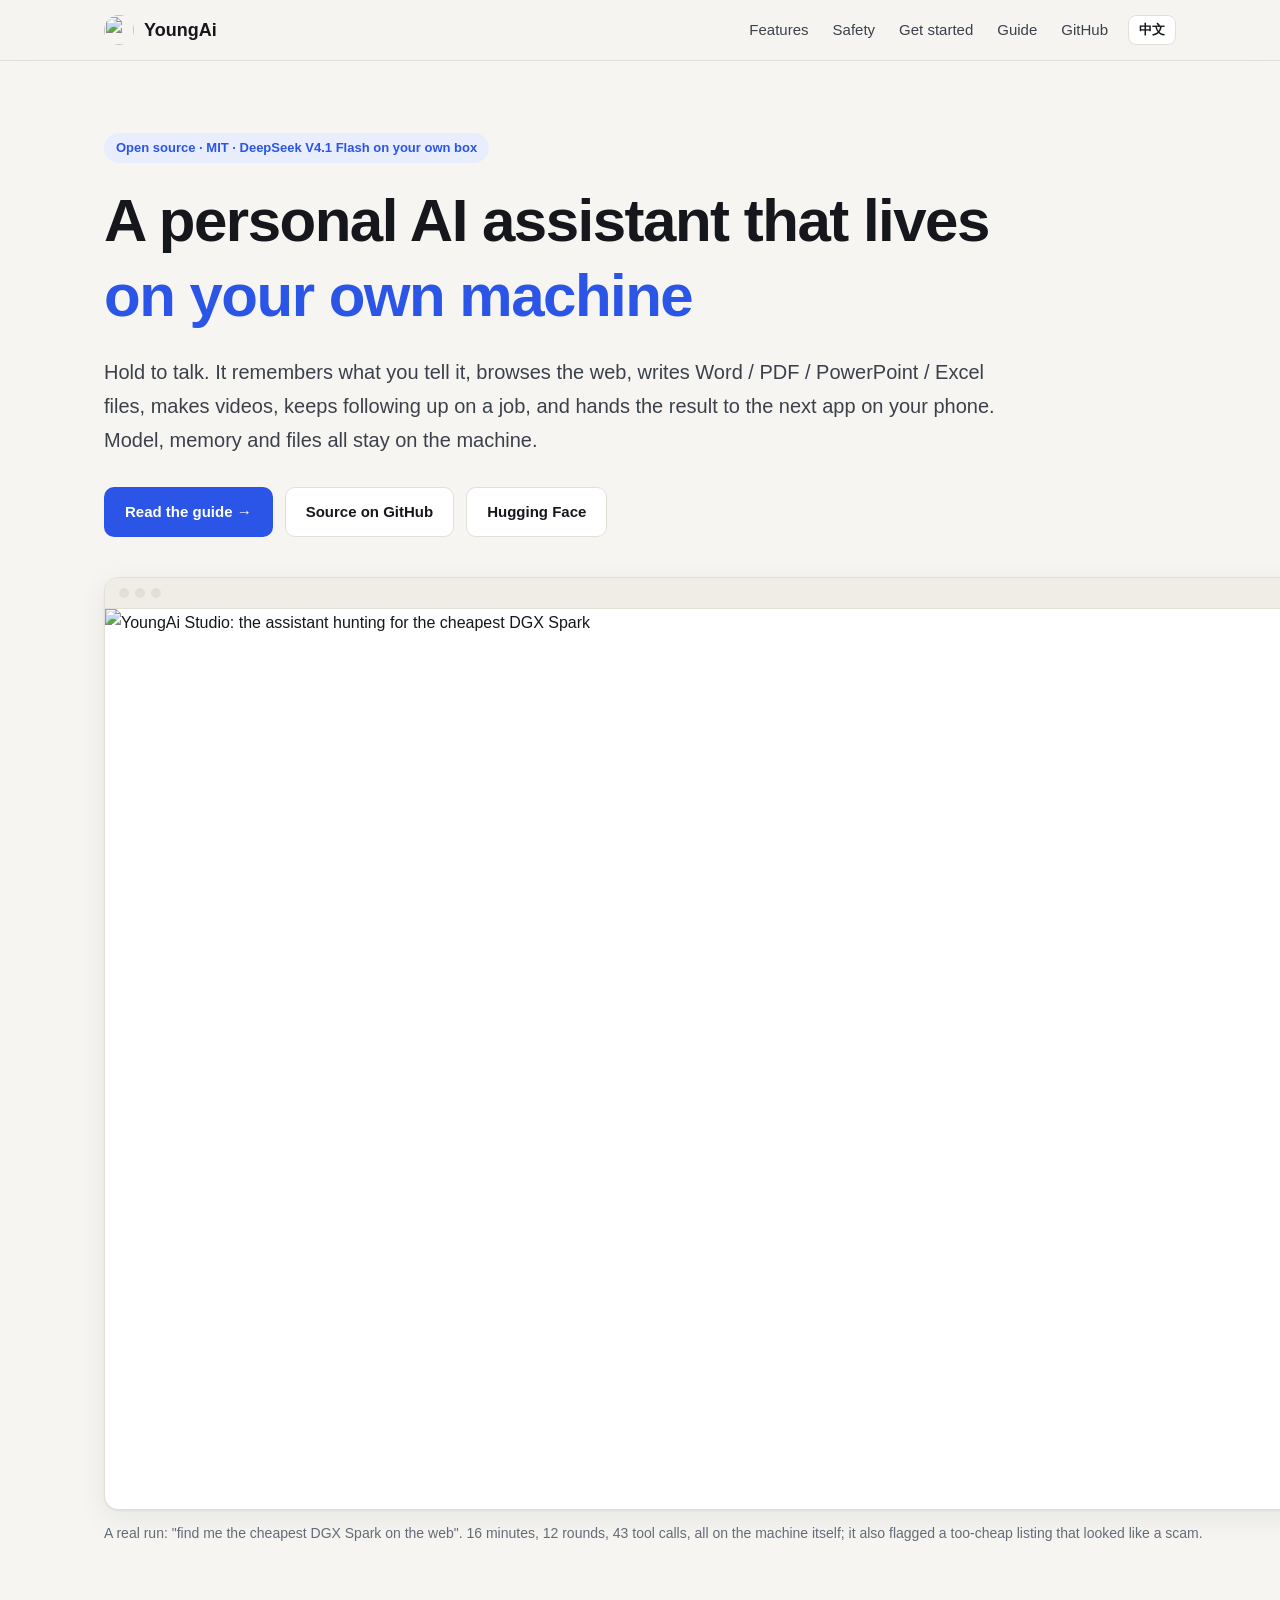
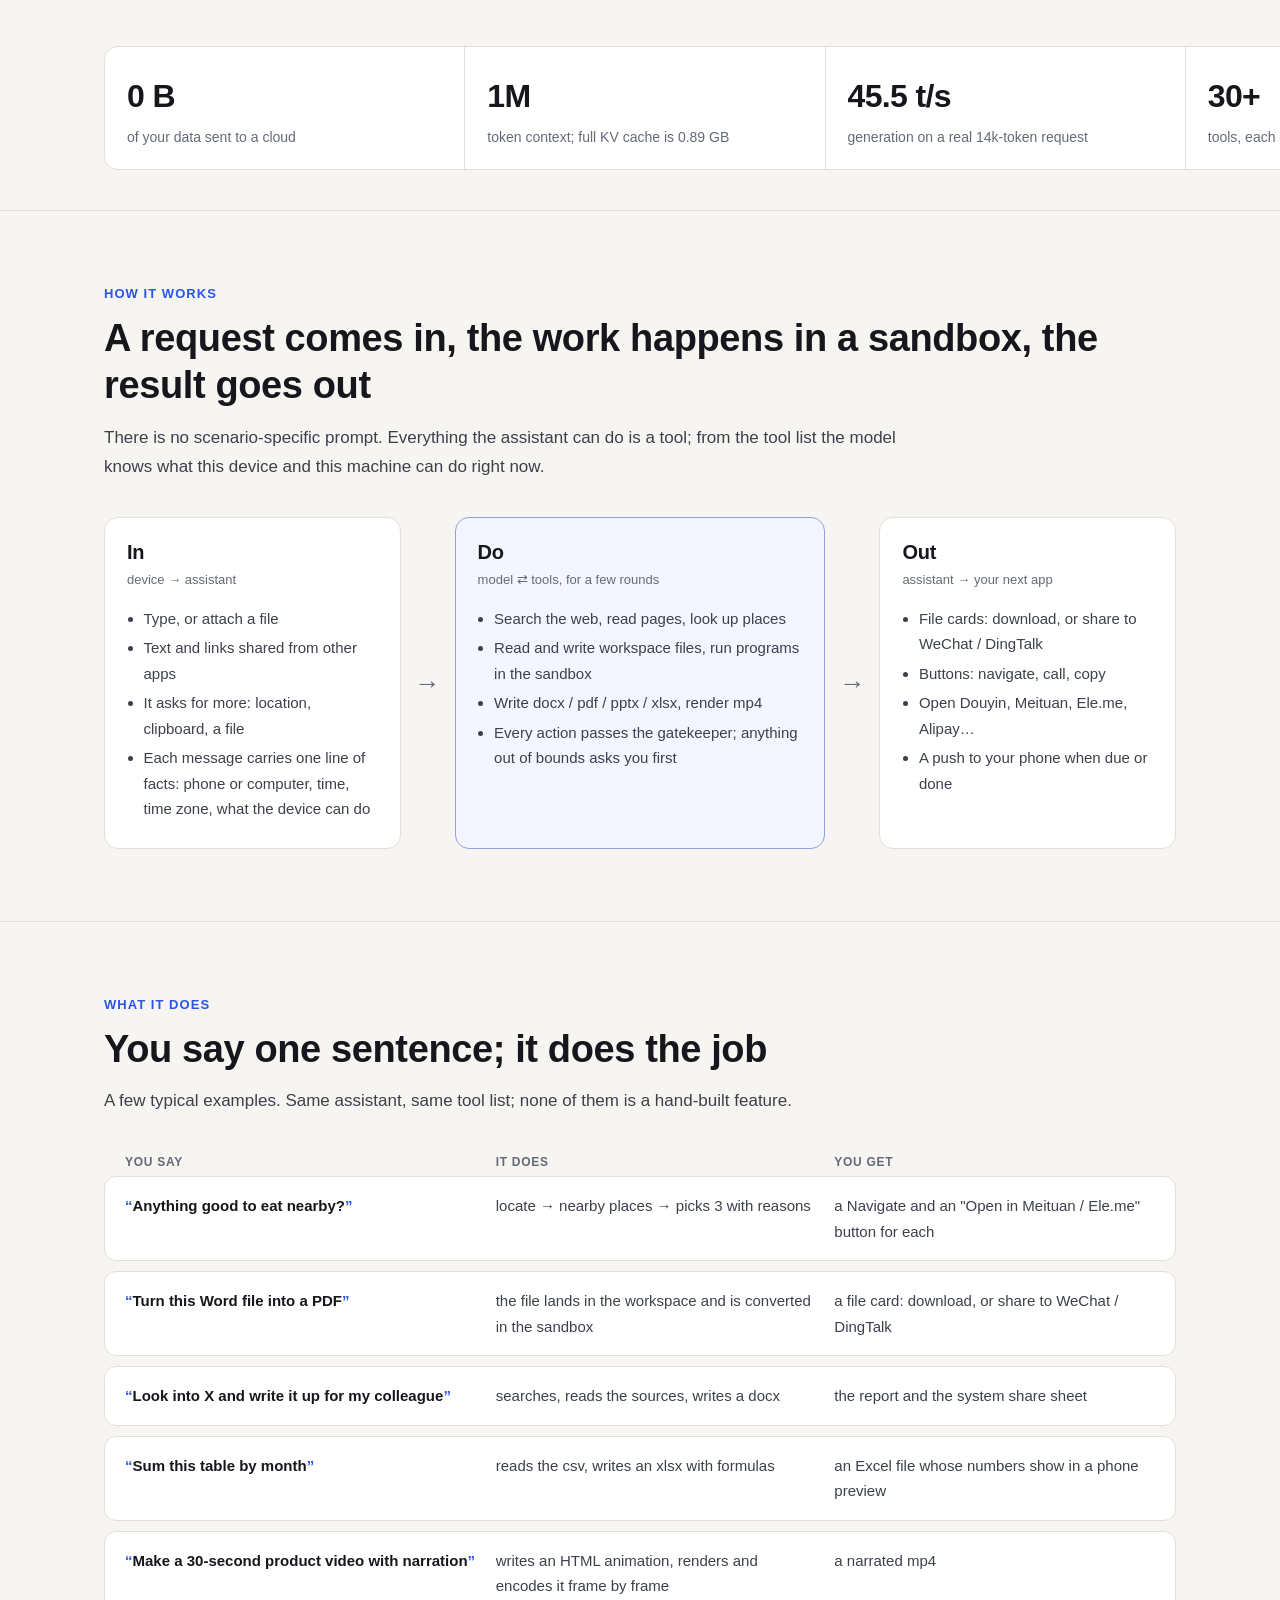
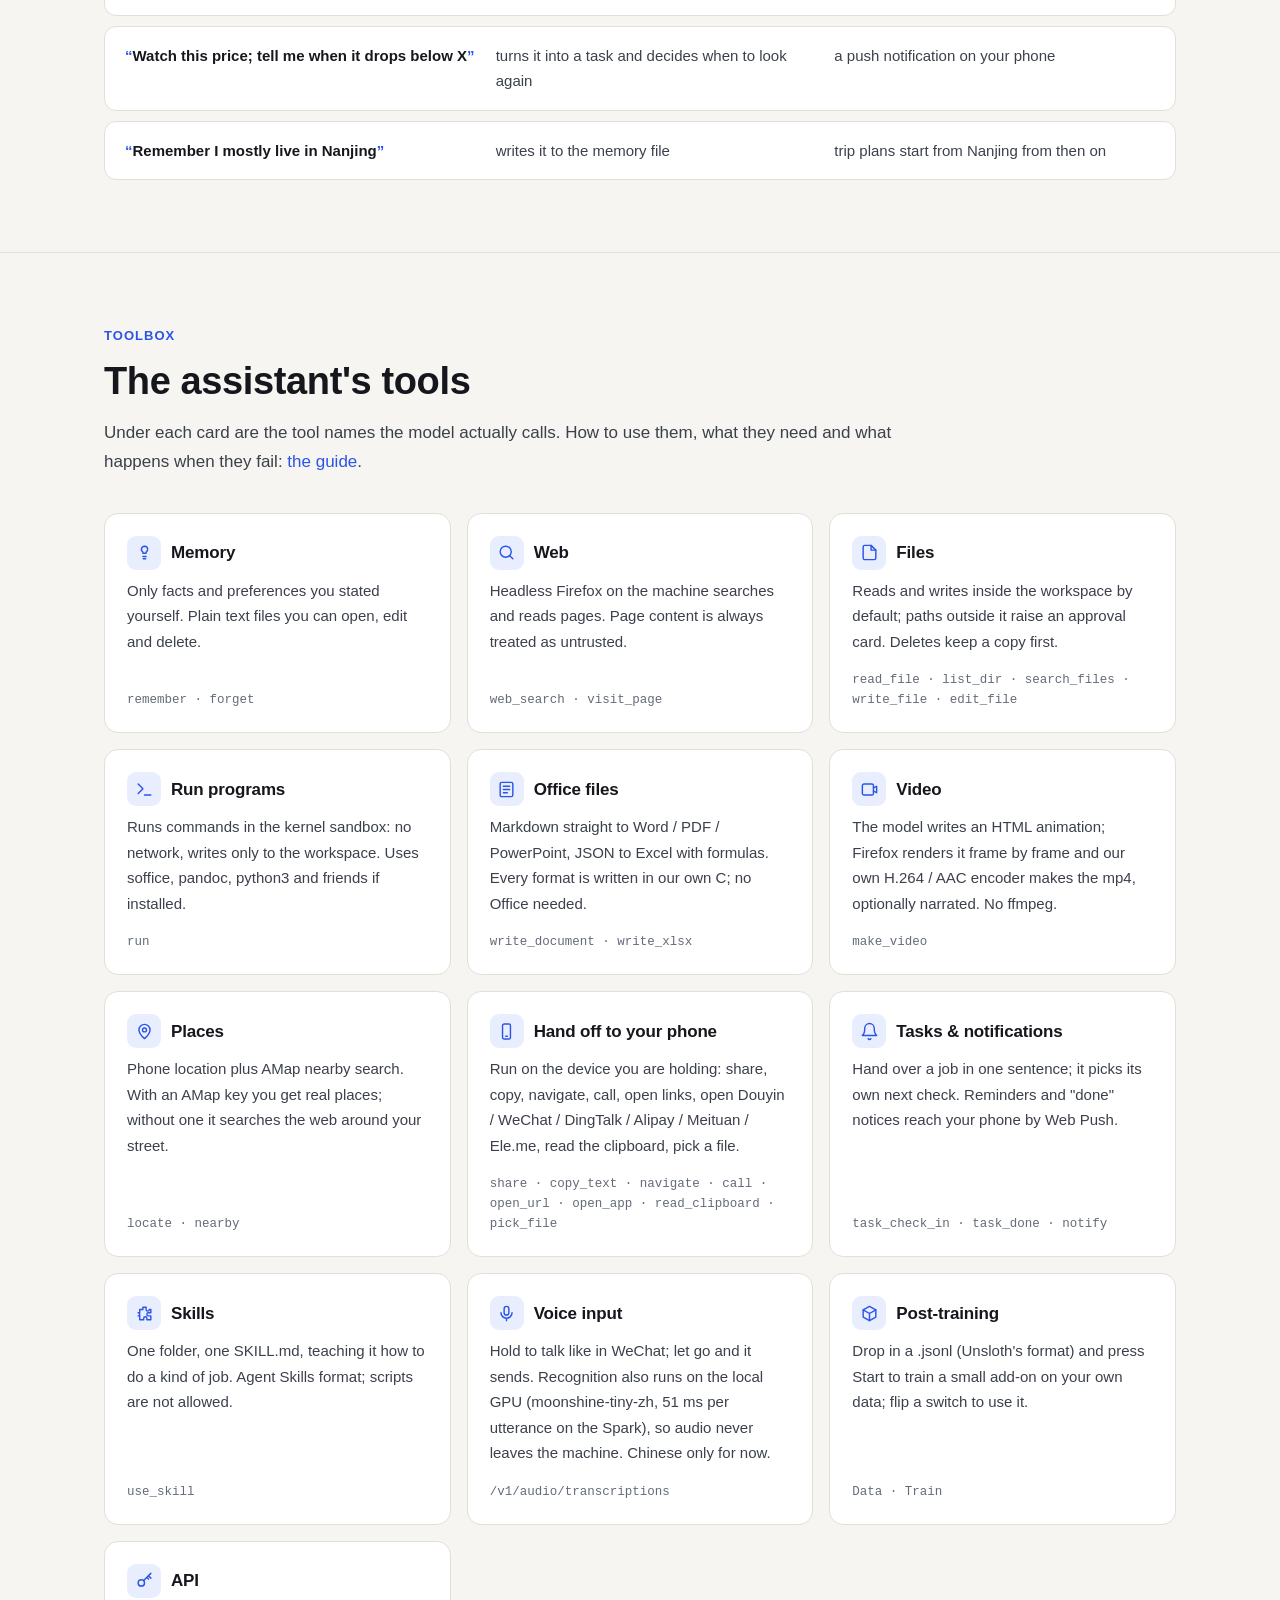
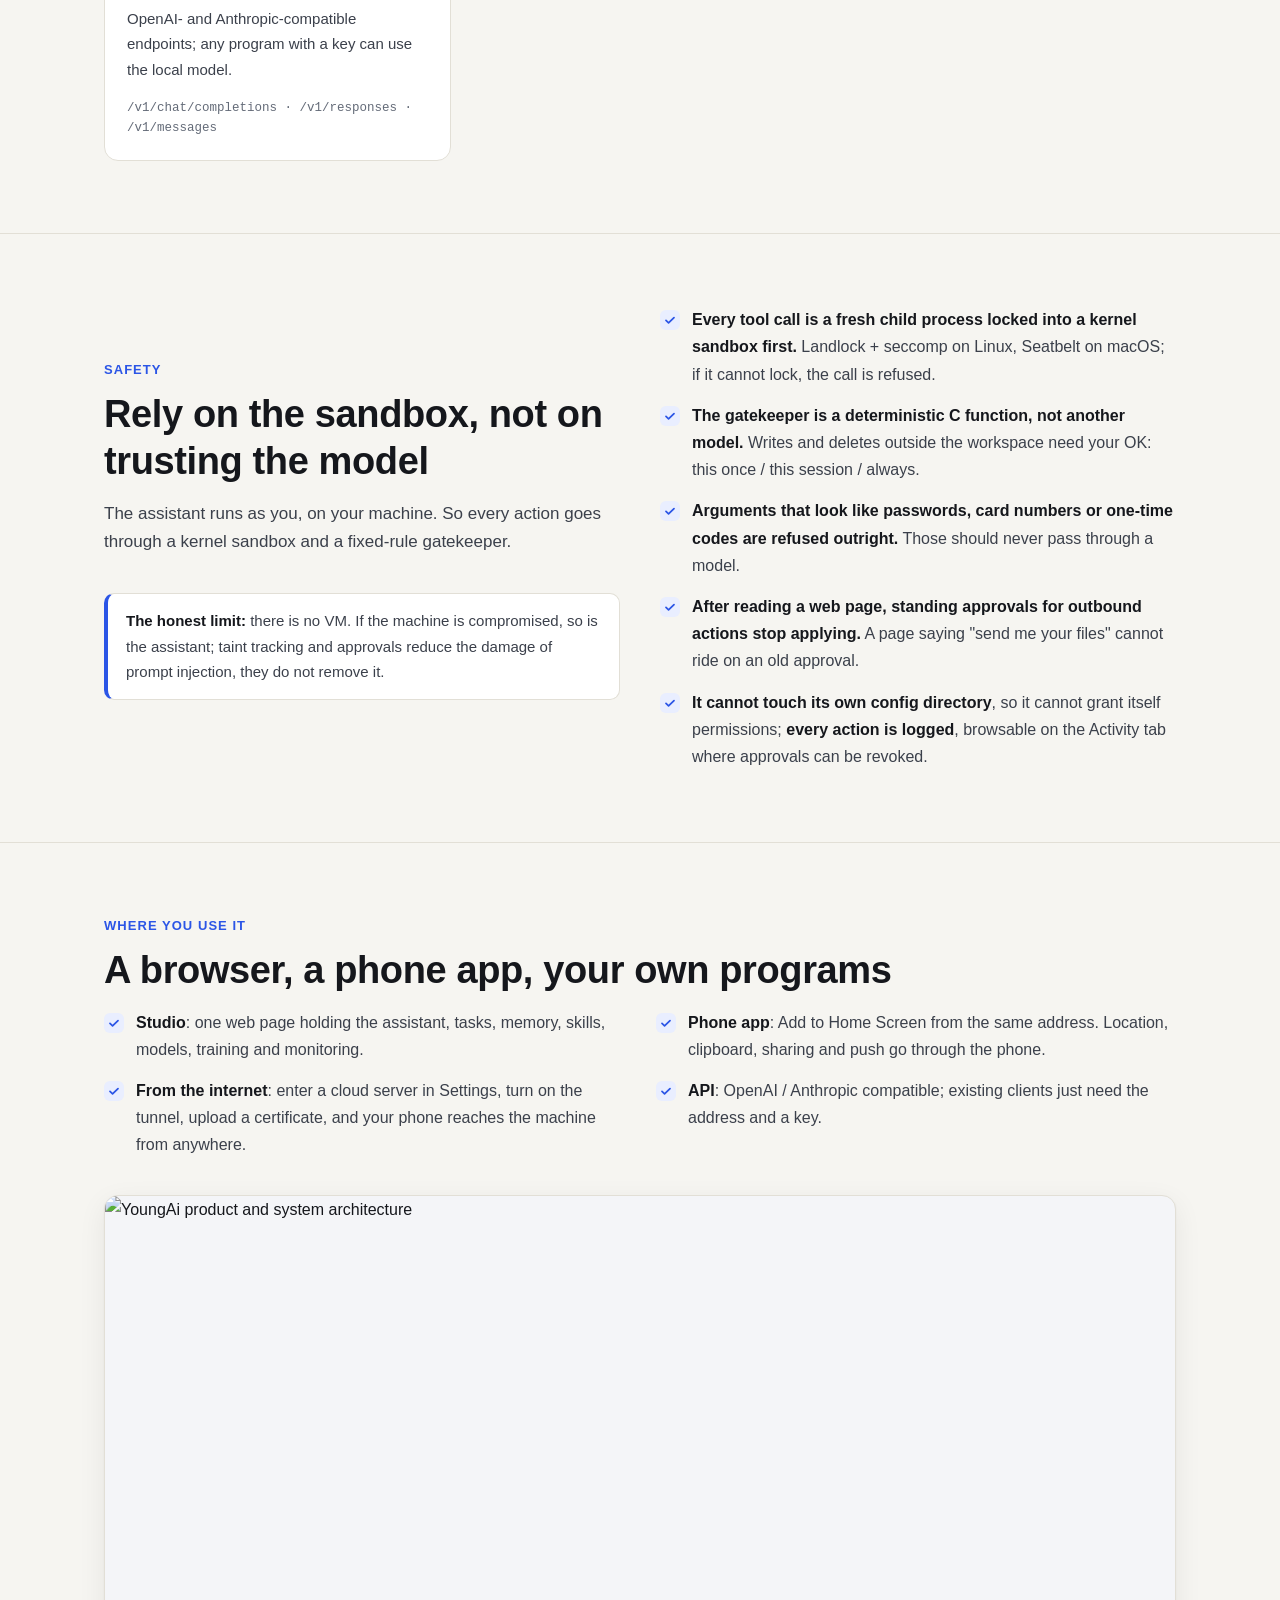
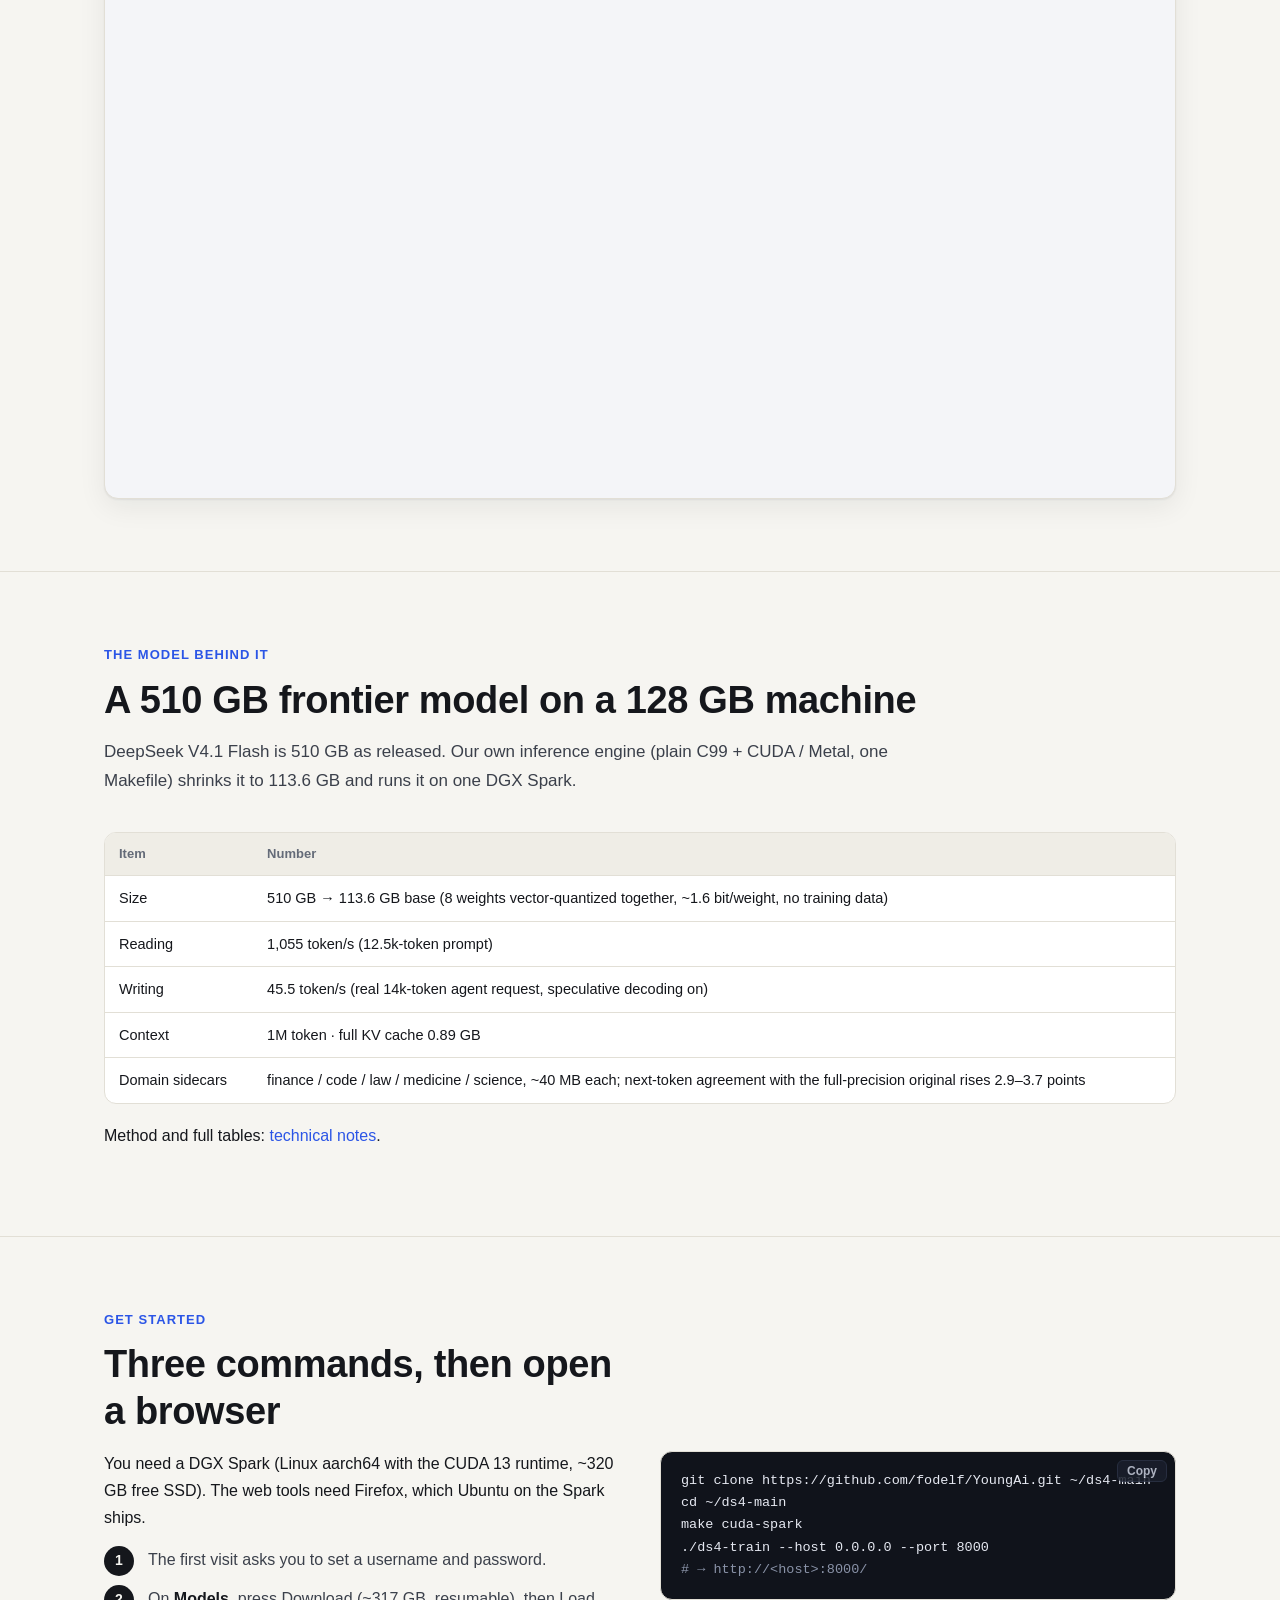
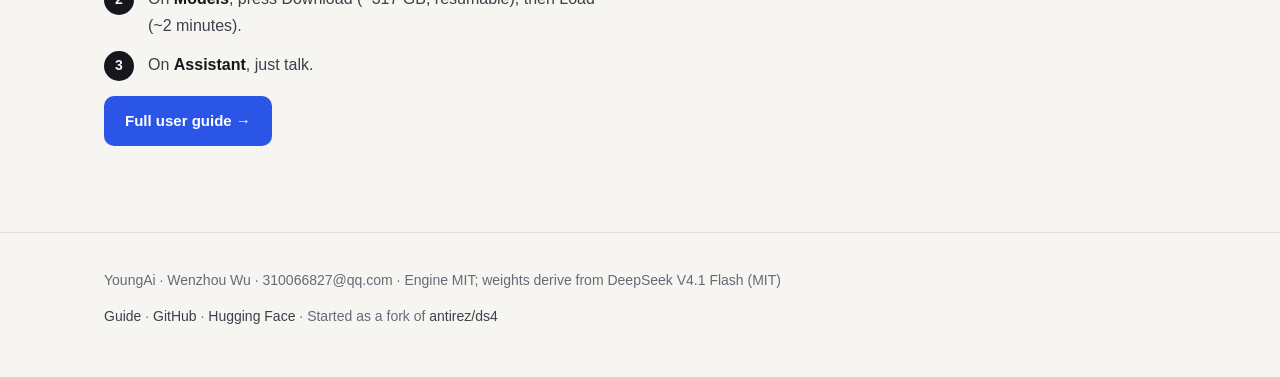
==== commit c9e80357: "README 与网站加语音输入: 用法、怎么开、准确率与许可证 语音代码已入库, 门面要让人知道有这个功能、模型要自己下(Moonshine 许可证不是 MIT, 必须写明 Powered by Mo" ====
--- a/website/index.html
+++ b/website/index.html
@@ -39,8 +39,8 @@
       </div>
       <h1 lang="zh-CN">住在<em>你自己机器上</em>的个人 AI 助理</h1>
       <h1 lang="en">A personal AI assistant that lives <em>on your own machine</em></h1>
-      <p class="lede" lang="zh-CN">记得你说过的事，会上网、会写 Word / PDF / PPT / Excel、会做视频、会盯着一件事持续跟进，干完把结果交到手机上的下一个 app。模型、记忆、文件全在本机，数据不出门。</p>
-      <p class="lede" lang="en">It remembers what you tell it, browses the web, writes Word / PDF / PowerPoint / Excel files,
+      <p class="lede" lang="zh-CN">按住就能说话。记得你说过的事，会上网、会写 Word / PDF / PPT / Excel、会做视频、会盯着一件事持续跟进，干完把结果交到手机上的下一个 app。模型、记忆、文件全在本机，数据不出门。</p>
+      <p class="lede" lang="en">Hold to talk. It remembers what you tell it, browses the web, writes Word / PDF / PowerPoint / Excel files,
         makes videos, keeps following up on a job, and hands the result to the next app on your phone.
         Model, memory and files all stay on the machine.</p>
       <div class="btns">
@@ -217,6 +217,12 @@
         <p lang="zh-CN">一个文件夹、一份 SKILL.md，教它某类活怎么干。格式照 Agent Skills 开放标准，不许带脚本。</p>
         <p lang="en">One folder, one SKILL.md, teaching it how to do a kind of job. Agent Skills format; scripts are not allowed.</p>
         <div class="tools">use_skill</div>
+      </div>
+      <div class="card">
+        <h3><span class="ico"><svg viewBox="0 0 24 24"><rect x="9" y="3" width="6" height="11" rx="3"/><path d="M5 11a7 7 0 0 0 14 0M12 18v3"/></svg></span><span lang="zh-CN">语音输入</span><span lang="en">Voice input</span></h3>
+        <p lang="zh-CN">像微信那样按住说话，松手直接发出。识别也在本机 GPU 上跑（moonshine-tiny-zh，Spark 上一句 51 毫秒），录音不出门。目前只认中文。</p>
+        <p lang="en">Hold to talk like in WeChat; let go and it sends. Recognition also runs on the local GPU (moonshine-tiny-zh, 51 ms per utterance on the Spark), so audio never leaves the machine. Chinese only for now.</p>
+        <div class="tools">/v1/audio/transcriptions</div>
       </div>
       <div class="card">
         <h3><span class="ico"><svg viewBox="0 0 24 24"><path d="M12 3l8 4.5v9L12 21l-8-4.5v-9z"/><path d="M12 12l8-4.5M12 12v9M12 12L4 7.5"/></svg></span><span lang="zh-CN">后训练</span><span lang="en">Post-training</span></h3>
--- a/website/assets/style.css
+++ b/website/assets/style.css
@@ -262,3 +262,5 @@
 .checks.two { grid-template-columns: 1fr 1fr; gap: 14px 32px; margin: 8px 0 36px; }
 @media (max-width: 760px) { .checks.two { grid-template-columns: 1fr; } }
 .shot.arch { background: #f4f5f8; }
+/* 表格第一列多是两三个字的项名, 被正文挤窄会断成一字一行 */
+.table-wrap td:first-child { min-width: 4.5em; }
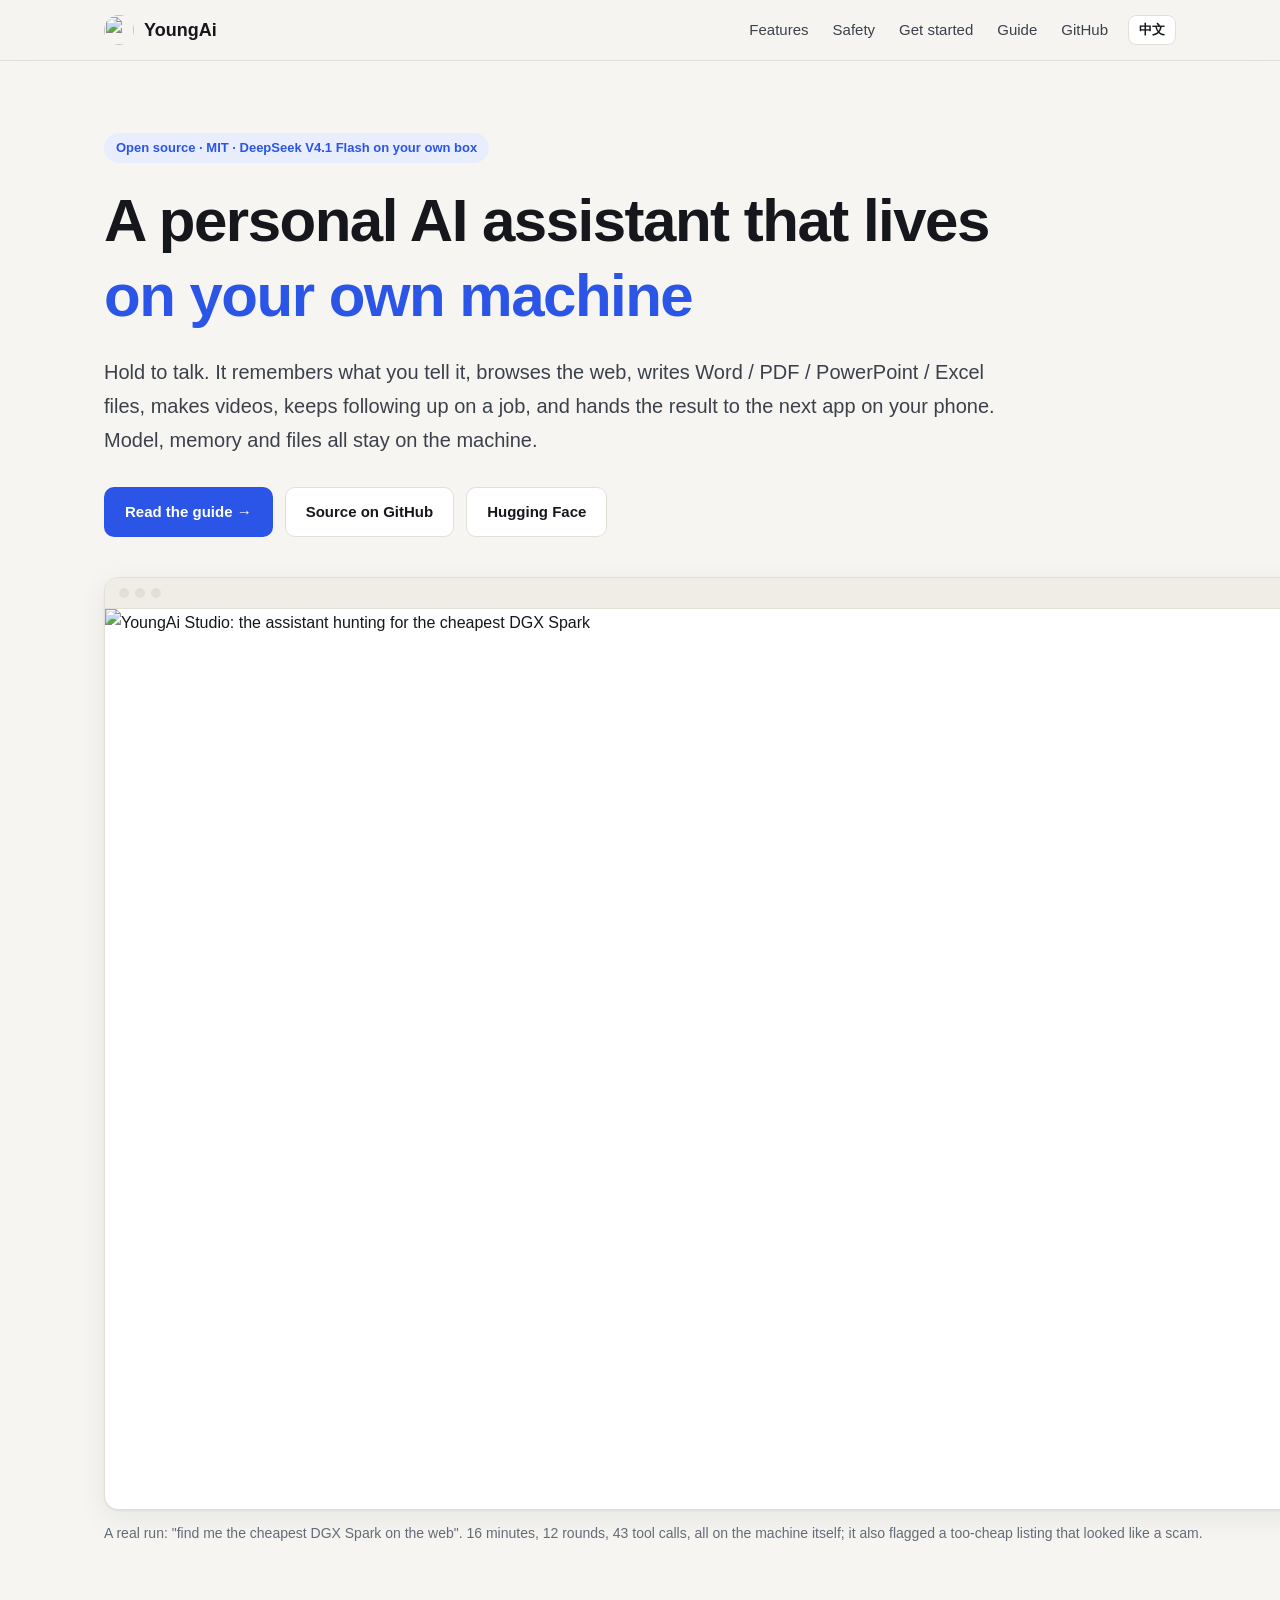
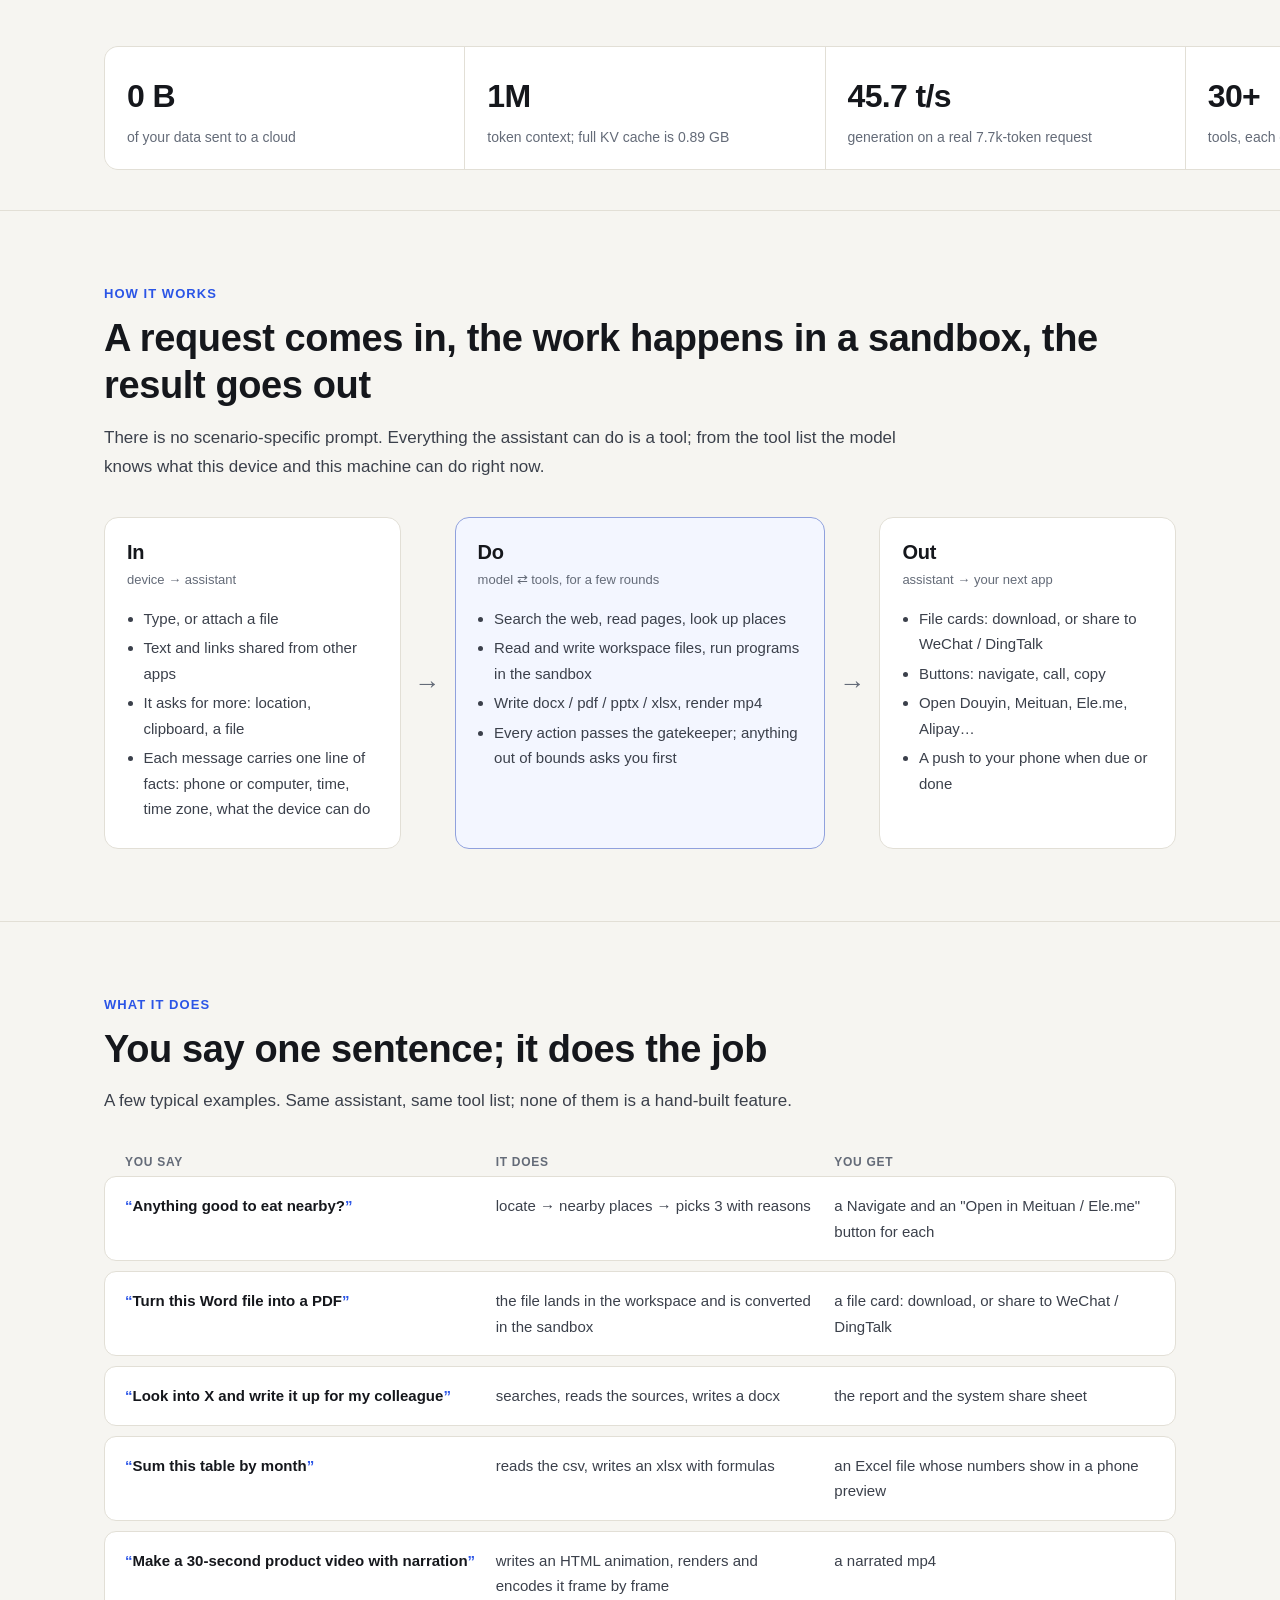
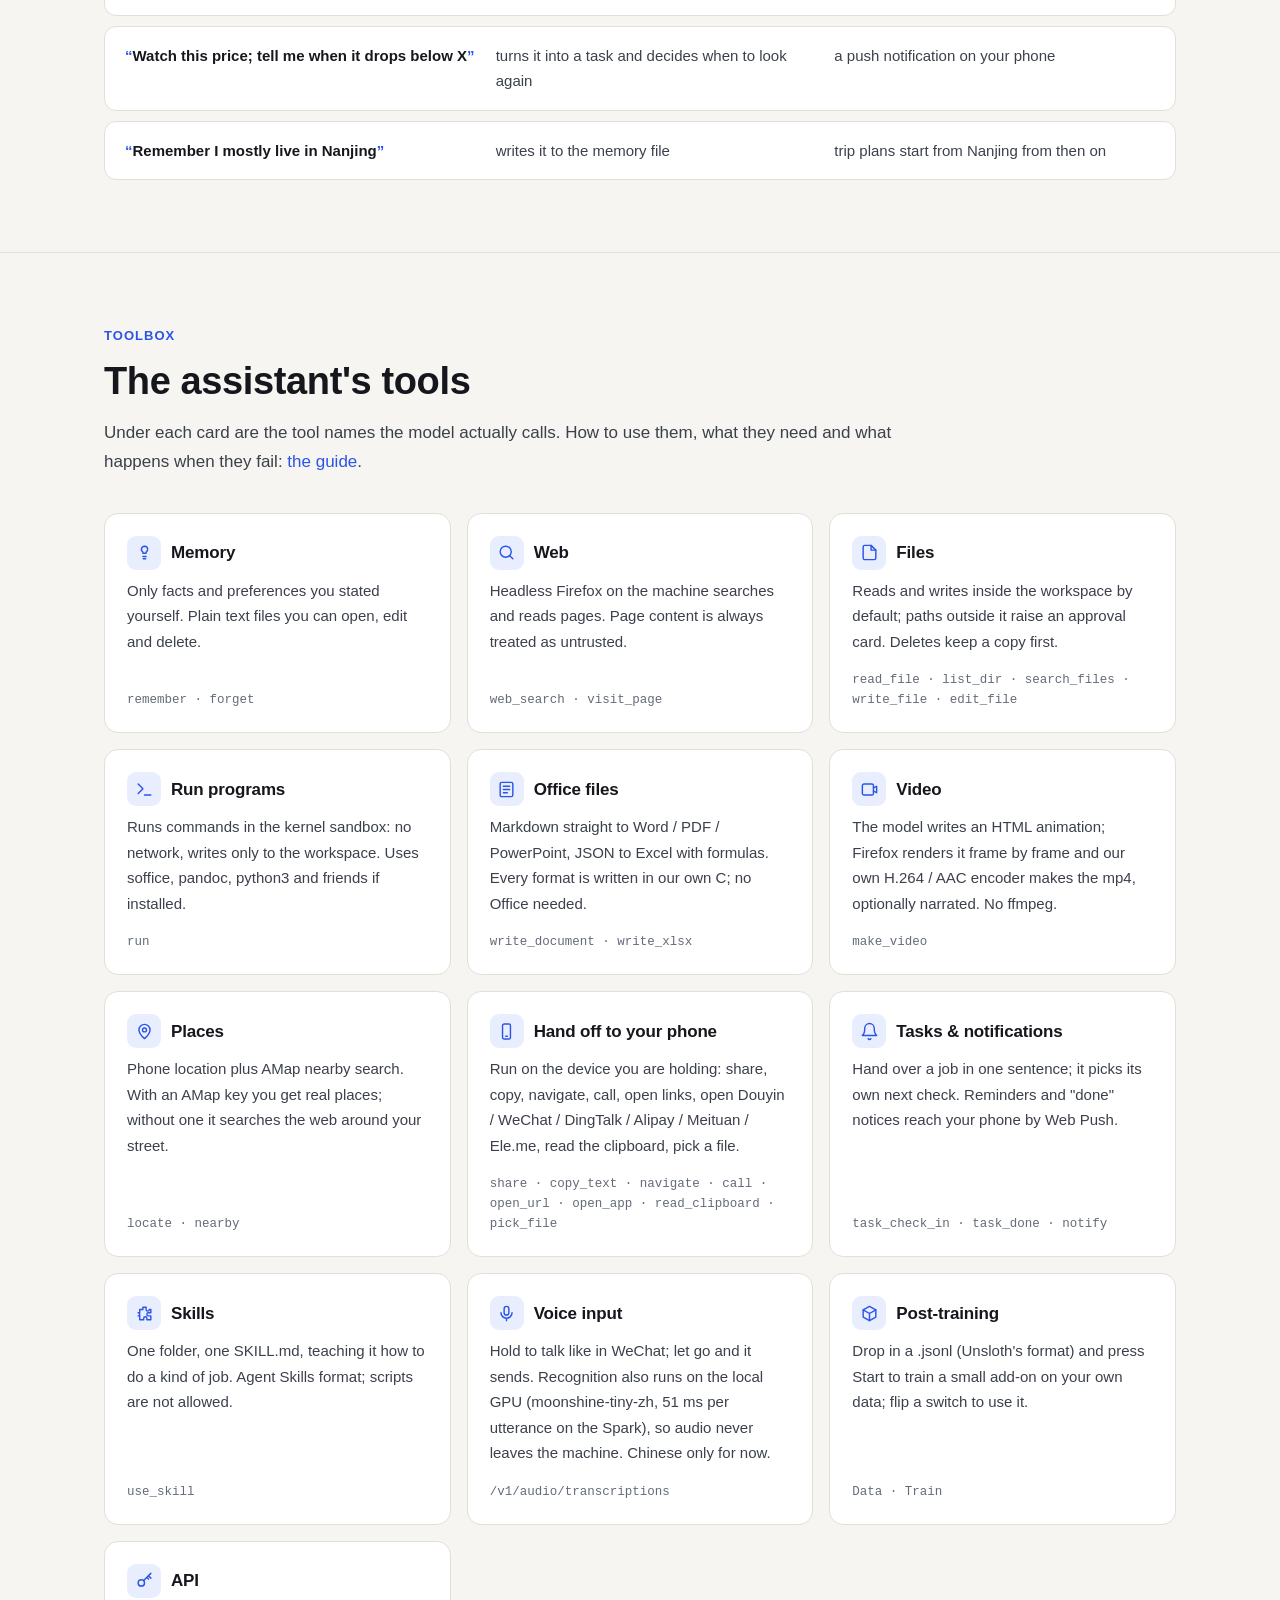
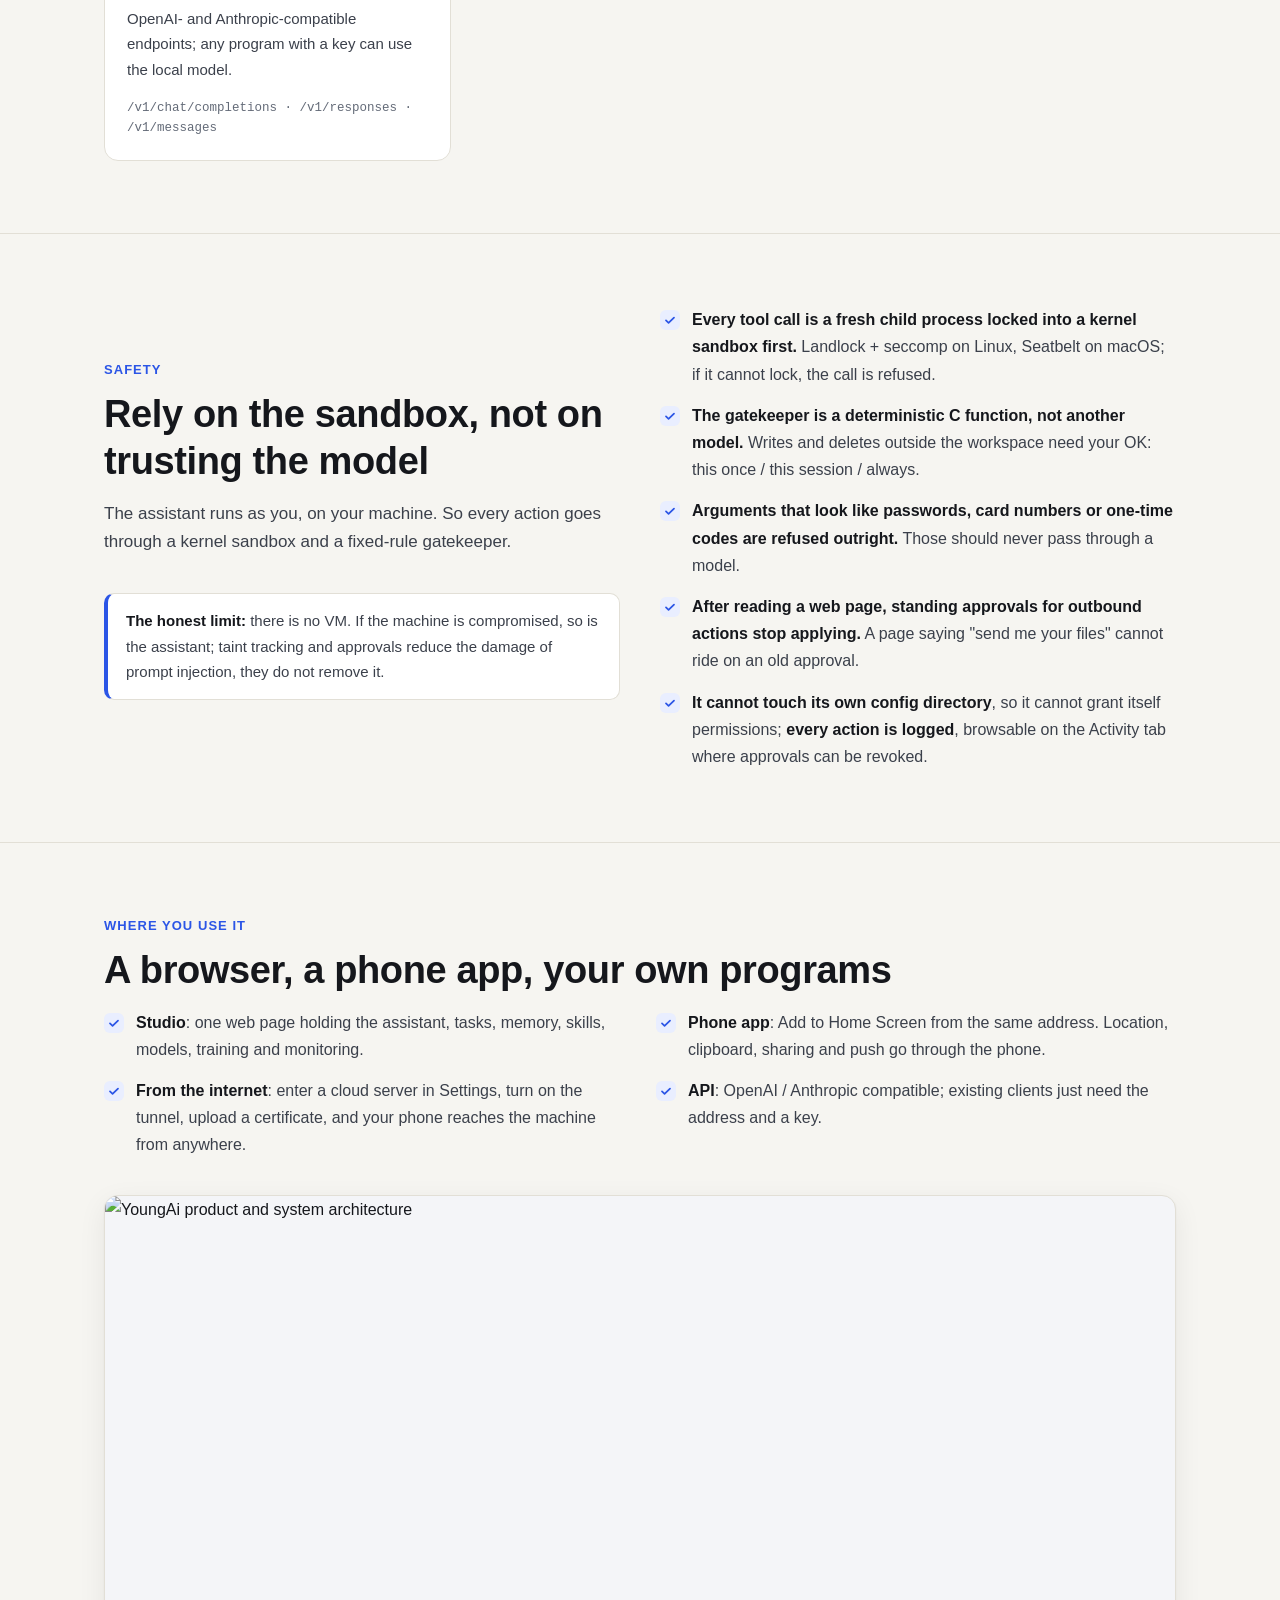
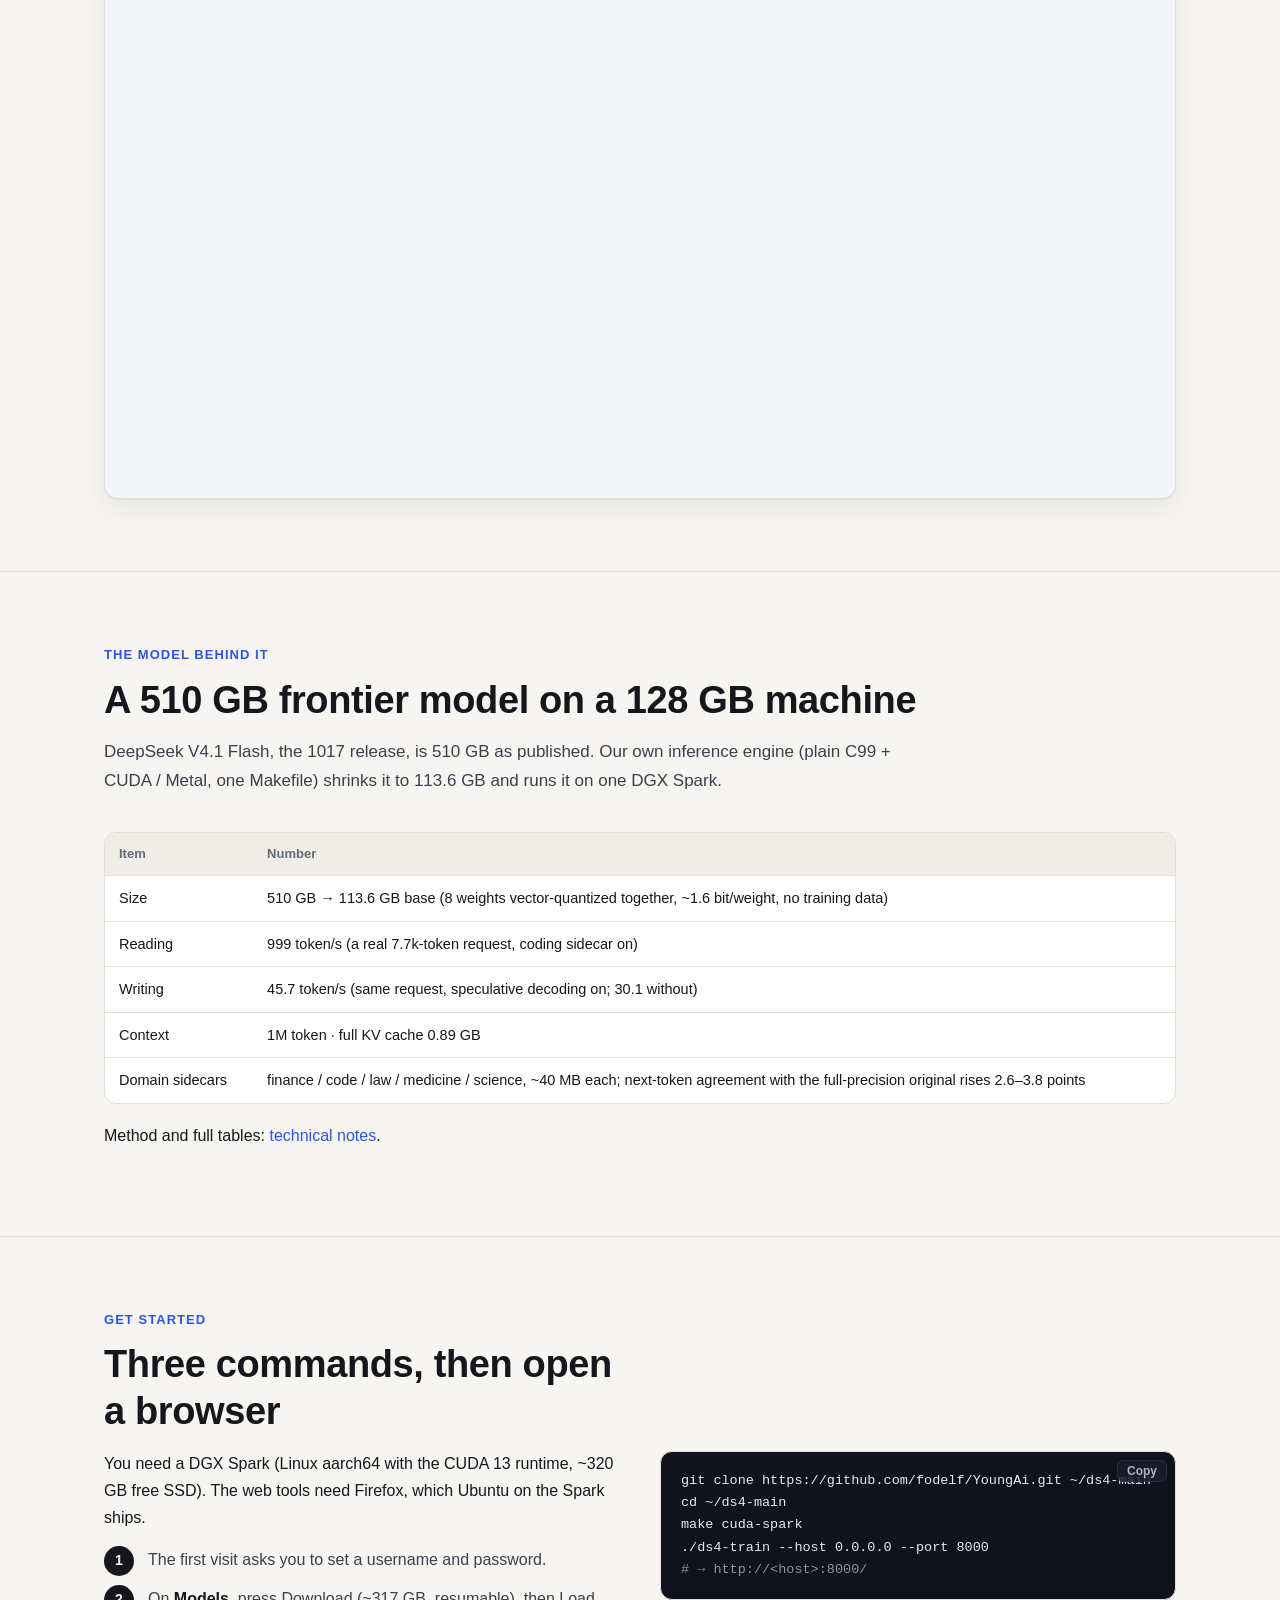
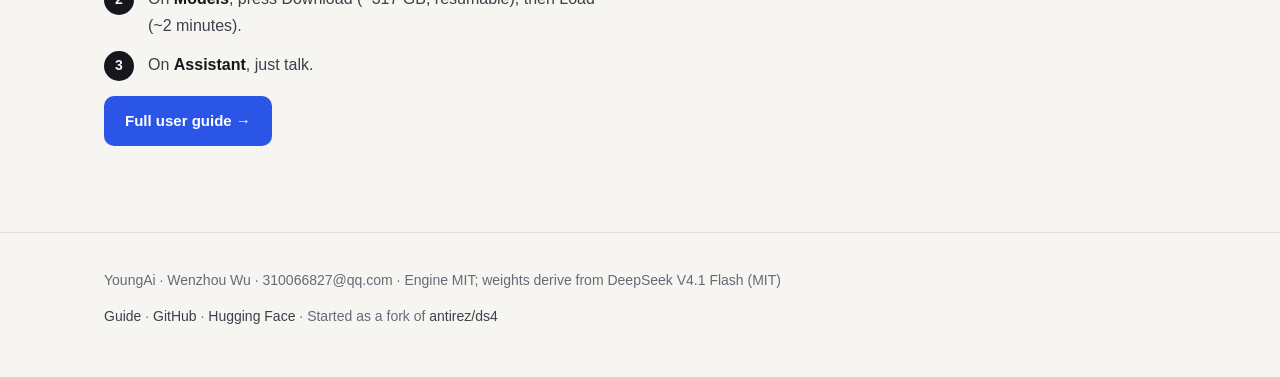
==== commit bbf996de: "文档: README/TECHNICAL/网站换成 1017 底座的数据与仓库地址, 去掉 v0.3.0-rc 横幅 速度换 1017 + 编程侧车在真实 7.7k 请求上的实测(读 999 t/s," ====
--- a/website/index.html
+++ b/website/index.html
@@ -46,7 +46,7 @@
       <div class="btns">
         <a class="btn btn-primary" href="guide.html"><span lang="zh-CN">使用指南 →</span><span lang="en">Read the guide →</span></a>
         <a class="btn btn-ghost" href="https://github.com/fodelf/YoungAi"><span lang="zh-CN">GitHub 源码</span><span lang="en">Source on GitHub</span></a>
-        <a class="btn btn-ghost" href="https://huggingface.co/wenzhouwu/YoungAi-DeepSeek-V4.1-Flash">Hugging Face</a>
+        <a class="btn btn-ghost" href="https://huggingface.co/wenzhouwu/YoungAi-DeepSeek-V4.1-Flash-1017">Hugging Face</a>
       </div>
     </div>
     <div>
@@ -61,7 +61,7 @@
     <div class="stats">
       <div class="stat"><b>0 B</b><span lang="zh-CN">上云的数据</span><span lang="en">of your data sent to a cloud</span></div>
       <div class="stat"><b>1M</b><span lang="zh-CN">token 上下文，满载 KV 只要 0.89 GB</span><span lang="en">token context; full KV cache is 0.89 GB</span></div>
-      <div class="stat"><b>45.5 t/s</b><span lang="zh-CN">写字速度（真实 14k token 请求）</span><span lang="en">generation on a real 14k-token request</span></div>
+      <div class="stat"><b>45.7 t/s</b><span lang="zh-CN">写字速度（真实 7.7k token 请求）</span><span lang="en">generation on a real 7.7k-token request</span></div>
       <div class="stat"><b>30+</b><span lang="zh-CN">个工具，每次都在内核沙盒里跑</span><span lang="en">tools, each call in a kernel sandbox</span></div>
     </div>
   </div>
@@ -296,19 +296,19 @@
     <div class="kicker"><span lang="zh-CN">背后的模型</span><span lang="en">The model behind it</span></div>
     <h2 lang="zh-CN">510 GB 的前沿模型，装进一台 128 GB 的机器</h2>
     <h2 lang="en">A 510 GB frontier model on a 128 GB machine</h2>
-    <p class="sub" lang="zh-CN">DeepSeek V4.1 Flash 原样发布是 510 GB。我们自己写的推理引擎（纯 C99 + CUDA / Metal，一个 Makefile）把它压到 113.6 GB，跑在一台 DGX Spark 上。</p>
-    <p class="sub" lang="en">DeepSeek V4.1 Flash is 510 GB as released. Our own inference engine (plain C99 + CUDA / Metal, one Makefile) shrinks it to 113.6 GB and runs it on one DGX Spark.</p>
+    <p class="sub" lang="zh-CN">DeepSeek V4.1 Flash 的 1017 版原样发布是 510 GB。我们自己写的推理引擎（纯 C99 + CUDA / Metal，一个 Makefile）把它压到 113.6 GB，跑在一台 DGX Spark 上。</p>
+    <p class="sub" lang="en">DeepSeek V4.1 Flash, the 1017 release, is 510 GB as published. Our own inference engine (plain C99 + CUDA / Metal, one Makefile) shrinks it to 113.6 GB and runs it on one DGX Spark.</p>
     <div class="table-wrap"><table>
       <tr><th><span lang="zh-CN">项</span><span lang="en">Item</span></th><th><span lang="zh-CN">数</span><span lang="en">Number</span></th></tr>
       <tr><td lang="zh-CN">体积</td><td lang="en">Size</td>
           <td lang="zh-CN">官方 510 GB → 基座 113.6 GB（每 8 个权重一起向量量化，约 1.6 bit/权重，不用训练数据）</td>
           <td lang="en">510 GB → 113.6 GB base (8 weights vector-quantized together, ~1.6 bit/weight, no training data)</td></tr>
-      <tr><td lang="zh-CN">读提示</td><td lang="en">Reading</td><td>1,055 token/s <span lang="zh-CN">（12.5k token 提示）</span><span lang="en">(12.5k-token prompt)</span></td></tr>
-      <tr><td lang="zh-CN">写回答</td><td lang="en">Writing</td><td>45.5 token/s <span lang="zh-CN">（真实 14k token Agent 请求，投机解码开）</span><span lang="en">(real 14k-token agent request, speculative decoding on)</span></td></tr>
+      <tr><td lang="zh-CN">读提示</td><td lang="en">Reading</td><td>999 token/s <span lang="zh-CN">（真实 7.7k token 请求，挂编程侧车）</span><span lang="en">(a real 7.7k-token request, coding sidecar on)</span></td></tr>
+      <tr><td lang="zh-CN">写回答</td><td lang="en">Writing</td><td>45.7 token/s <span lang="zh-CN">（同一请求，投机解码开；不开 30.1）</span><span lang="en">(same request, speculative decoding on; 30.1 without)</span></td></tr>
       <tr><td lang="zh-CN">上下文</td><td lang="en">Context</td><td>1M token <span lang="zh-CN">· 满载 KV 缓存 0.89 GB</span><span lang="en">· full KV cache 0.89 GB</span></td></tr>
       <tr><td lang="zh-CN">领域侧车</td><td lang="en">Domain sidecars</td>
-          <td lang="zh-CN">金融 / 编程 / 法律 / 医疗 / 科研，各约 40 MB；挂上后与原版全精度模型下一个字的一致率高 2.9–3.7 个百分点</td>
-          <td lang="en">finance / code / law / medicine / science, ~40 MB each; next-token agreement with the full-precision original rises 2.9–3.7 points</td></tr>
+          <td lang="zh-CN">金融 / 编程 / 法律 / 医疗 / 科研，各约 40 MB；挂上后与原版全精度模型下一个字的一致率高 2.6–3.8 个百分点</td>
+          <td lang="en">finance / code / law / medicine / science, ~40 MB each; next-token agreement with the full-precision original rises 2.6–3.8 points</td></tr>
     </table></div>
     <p lang="zh-CN">测法和完整结果表：<a href="https://github.com/fodelf/YoungAi/blob/restructure/docs/TECHNICAL.zh-CN.md">技术细节</a>。</p>
     <p lang="en">Method and full tables: <a href="https://github.com/fodelf/YoungAi/blob/restructure/docs/TECHNICAL.md">technical notes</a>.</p>
@@ -352,7 +352,7 @@
     <div>
       <a href="guide.html"><span lang="zh-CN">使用指南</span><span lang="en">Guide</span></a> ·
       <a href="https://github.com/fodelf/YoungAi">GitHub</a> ·
-      <a href="https://huggingface.co/wenzhouwu/YoungAi-DeepSeek-V4.1-Flash">Hugging Face</a> ·
+      <a href="https://huggingface.co/wenzhouwu/YoungAi-DeepSeek-V4.1-Flash-1017">Hugging Face</a> ·
       <span lang="zh-CN">起步于 <a href="https://github.com/antirez/ds4">antirez/ds4</a></span><span lang="en">Started as a fork of <a href="https://github.com/antirez/ds4">antirez/ds4</a></span>
     </div>
   </div>
